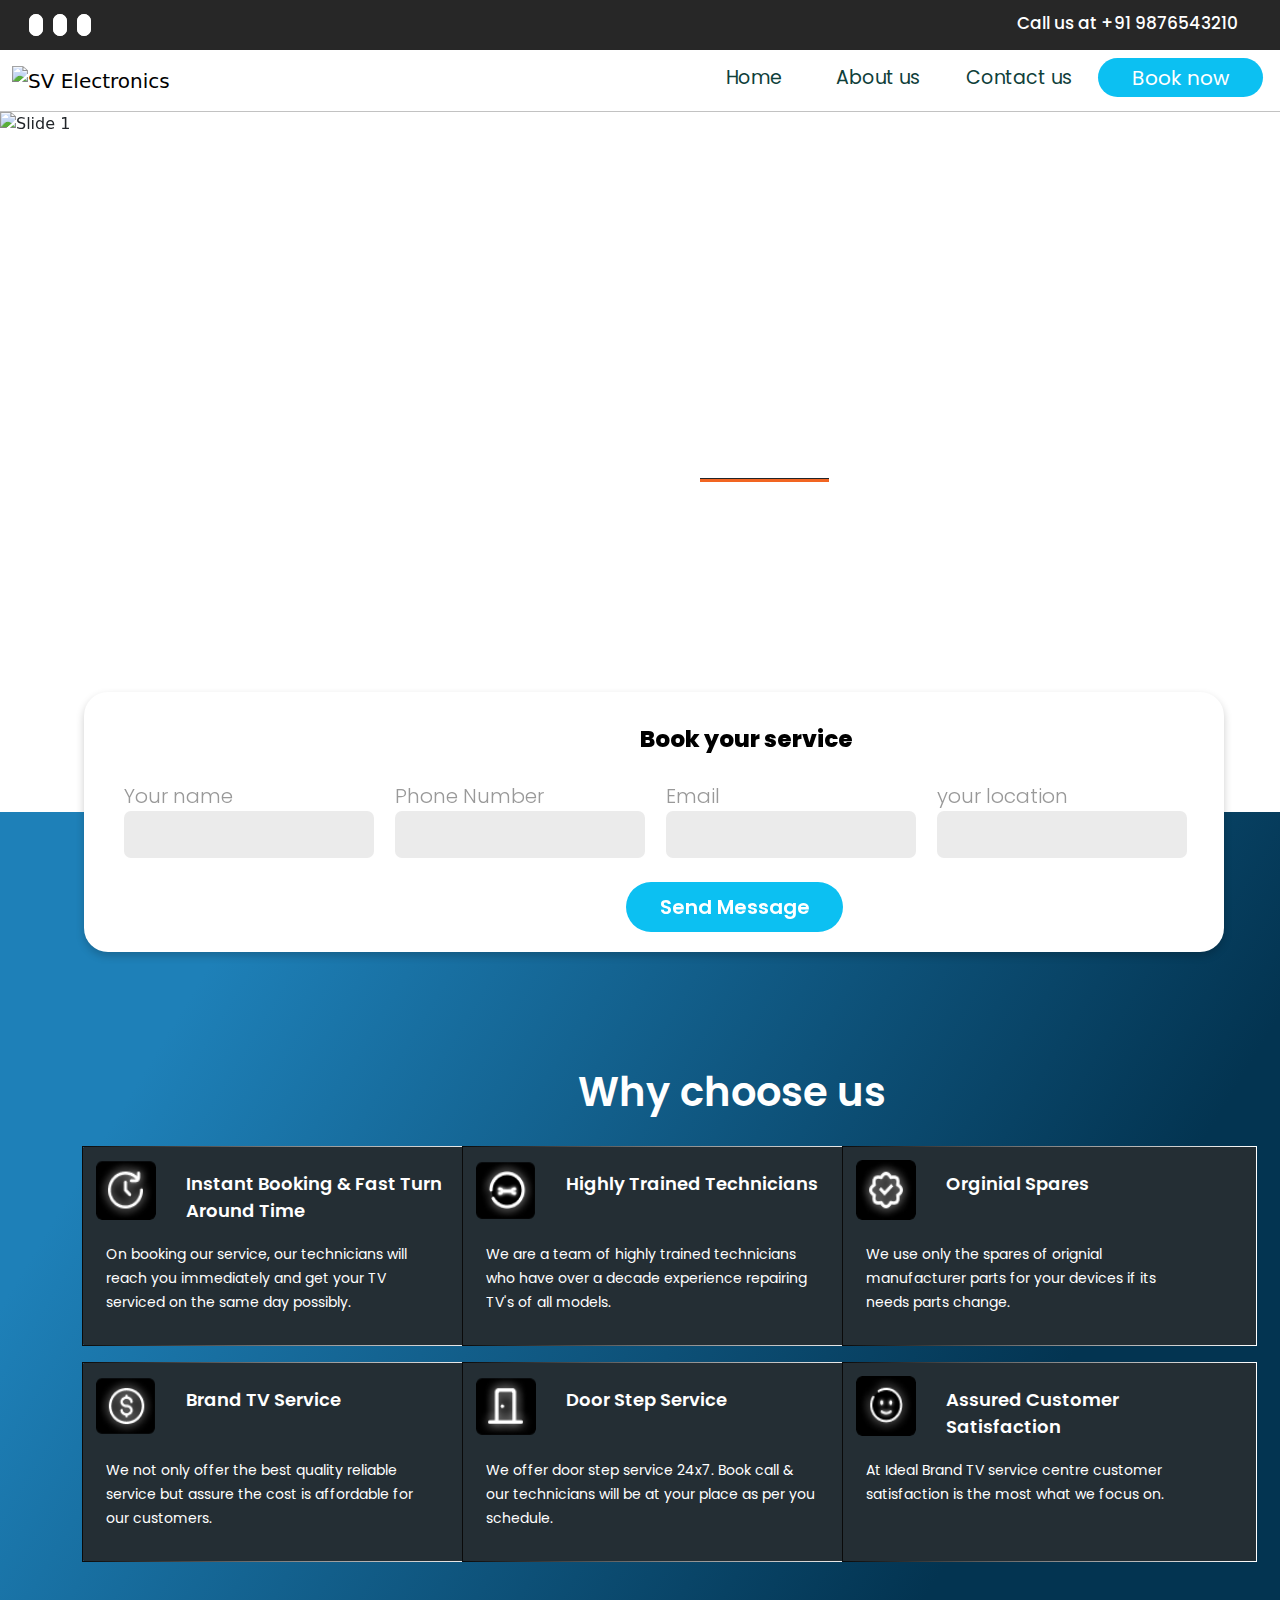
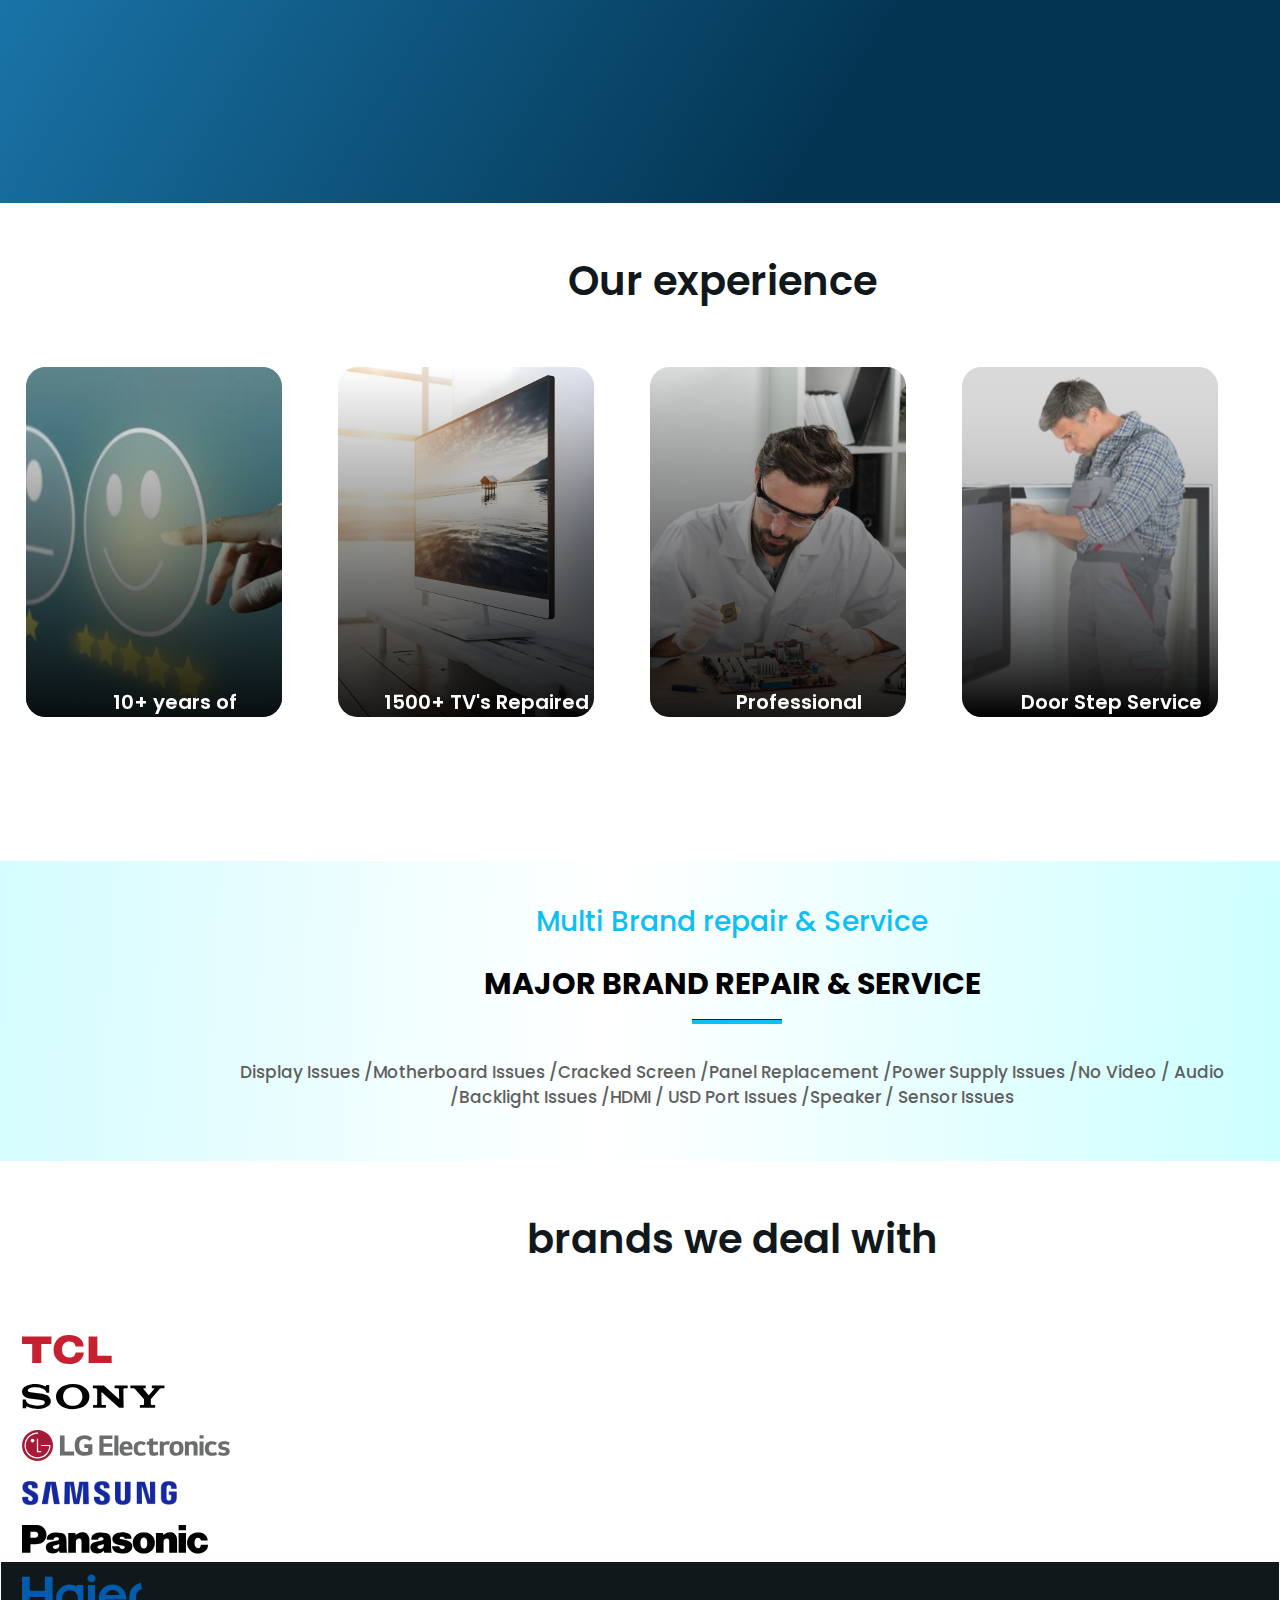
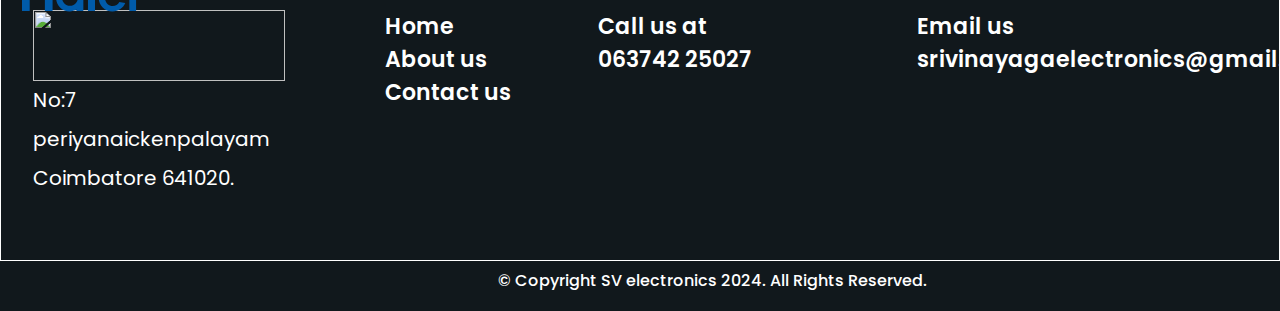
==== index.html @ ab33ede5 "first commit" ====
<!DOCTYPE html>
<html lang="en">
<head>
    <meta charset="UTF-8">
    <meta name="viewport" content="width=device-width, initial-scale=1.0">
    <title>Top Tv Service in Coimbatore | Sony, LED & OLED Repairs at Doorstep</title>
    <meta name="description" content="Get expert TV Serice in Coimbatore with our skilled technicians. We offer doorstep service for Sony, LED, OLED, QLED and plasma Tv's">
    <meta name="keywords" content="Tv Service,Tv service in coimbatore">
    <link rel="icon" href="./Images/favicon.png" type="image/x-icon">

    <!---->
    <link rel="stylesheet" href="index.css">
    <link rel="stylesheet" href="index360.css">
    <link rel="stylesheet" href="index570.css">
    <link rel="stylesheet" href="https://cdnjs.cloudflare.com/ajax/libs/twitter-bootstrap/5.3.3/css/bootstrap-grid.min.css">
    <link href="https://cdn.jsdelivr.net/npm/bootstrap@5.3.3/dist/css/bootstrap.min.css" rel="stylesheet" integrity="sha384-QWTKZyjpPEjISv5WaRU9OFeRpok6YctnYmDr5pNlyT2bRjXh0JMhjY6hW+ALEwIH" crossorigin="anonymous">
    <link href="https://maxcdn.bootstrapcdn.com/bootstrap/5.3.0/css/bootstrap.min.css" rel="stylesheet">
    <link rel="stylesheet" href="https://cdnjs.cloudflare.com/ajax/libs/font-awesome/6.5.2/css/all.min.css" integrity="sha512-SnH5WK+bZxgPHs44uWIX+LLJAJ9/2PkPKZ5QiAj6Ta86w+fsb2TkcmfRyVX3pBnMFcV7oQPJkl9QevSCWr3W6A==" crossorigin="anonymous" referrerpolicy="no-referrer" />
    <!--AOS-->
    <link href="https://unpkg.com/aos@2.3.1/dist/aos.css" rel="stylesheet">
    <!--POPPINS-->
    <link rel="preconnect" href="https://fonts.googleapis.com">
<link rel="preconnect" href="https://fonts.gstatic.com" crossorigin>
<link href="https://fonts.googleapis.com/css2?family=Poppins:ital,wght@0,100;0,200;0,300;0,400;0,500;0,600;0,700;0,800;0,900;1,100;1,200;1,300;1,400;1,500;1,600;1,700;1,800;1,900&display=swap" rel="stylesheet">

<!---->
<link rel="stylesheet" href="https://cdnjs.cloudflare.com/ajax/libs/flickity/2.2.2/flickity.min.css">
   <script src="https://cdnjs.cloudflare.com/ajax/libs/flickity/2.2.2/flickity.pkgd.min.js"></script>
</head>
<body>

    <div class="container-fluid first-nav-bars">
        <nav class="navbar navbar-expand-lg">
            <div class="container-fluid">
                <div class="links">
                  
                    <a href="index.html" class="facebook"><i class="fa-brands fa-facebook-f"></i></a>
                
                    <a href="index.html" class="pinterest"><i class="fa-brands fa-pinterest-p"></i></a>

                      <a href="index.html" class="twitter"><i class="fa-brands fa-twitter"></i></a>
                </div>
  
                <div class="call-us ms-auto mt-0">
                    <h6>Call us at +91 9876543210</h6>
                </div>
            </div>   
        </nav>
    </div>

    <div class="container-fluid first-nav-bar">
      <nav class="navbar navbar-expand-lg">
          <div class="container-fluid">
            
              <ul class="navbar-nav fb-links">
                <li class="nav-item facebook">
                  <a href="index.html"><i class="fa-brands fa-facebook-f"></i></a>
                </li>
                <li class="nav-item pinterest">
                  <a href="index.html"><i class="fa-brands fa-pinterest-p"></i></a>
  
                </li>
                <li class="nav-item twitter">
                    <a href="index.html"><i class="fa-brands fa-twitter"></i></a>
                </li>
                
              </ul>
              <div class="call-us">
                  <h6>Call us at +91 9876543210</h6>
              </div>
          </div>   
      </nav>
  </div>

    <nav class="navbar navbar-expand-lg second-nav-bar">
        <div class="container-fluid">
          <img src="./images/second_Navbar_Image.svg" class="img-fluid navbar-brand" onclick="choiceCatering.html" alt="SV Electronics">
          <button class="navbar-toggler" type="button" data-bs-toggle="collapse" data-bs-target="#navbarSupportedContent" aria-controls="navbarSupportedContent" aria-expanded="false" aria-label="Toggle navigation">
            <span class="navbar-toggler-icon"></span>
          </button>
          <div class="collapse navbar-collapse bgcolor" id="navbarSupportedContent">
            <ul class="navbar-nav ms-auto mb-2 mb-lg-0">
              <li class="nav-item home">
                <a class="nav-link" aria-current="page" href="index.html">Home</a>
              </li>
              <li class="nav-item aboutus">
                <a class="nav-link" href="aboutus.html">About us</a>
              </li>
              <li class="nav-item contactus">
                <a class="nav-link" href="contactus.html">Contact us</a>
              </li>
              <li class="nav-item booknow">
                <a href ="contactus.html"><button class="btn nav-link">Book now</button></a>
              </li>

            </ul>
    
            </div> 
        </div>
      </nav>
      <div class="container-fluid-lg" style="position: relative;">
        <div id="carouselExample" class="carousel slide" data-bs-ride="carousel" data-bs-interval="2000" data-bs-pause="false">
         <div class="carousel-inner">
           <div class="carousel-item active img-slide">
             <img src="./images/carouselphone.svg" class="d-block w-100" alt="Slide 1">
           </div>
           <div class="carousel-item img-slide">
             <img src="./images/carouselphone.svg" class="d-block w-100" alt="Slide 2">
           </div>
           <div class="carousel-item img-slide">
             <img src="./images/carouselphone.svg" class="d-block w-100" alt="Slide 3">
           </div>
           <div class="carousel-item img-slide">
             <img src="./images/carouselphone.svg" class="d-block w-100" alt="Slide 3">
           </div>
         </div>
        </div>
         <div class="captionslide">
               <h1>TV REPAIR & SERVICE</h1>
               <h2>PROFESSIONAL LED  |  LCD  |  SMART  | 4K  |  8K REPAIR SERVICES</h2>
               <hr class="hr-orange">
               <p class="carousel-para1">Leading multi brand TV Repair center since 2013</p>
               <p class="carousel-para2">Doorstep delivery at affordable cost</p>
         </div>
     </div>
    <div class="container-fluid-lg why-choose">
      <div class="container book-your-service">
        <div class="row book-heading">
            <div class="col-lg-12 col-sm-12">
                <h1>Book your service</h1>
            </div>
        </div>
        
          <div class="row book-form m-3">
            <div class="col-lg-3  col-md-12 col-sm-12">
                <label for="name">Your name</label><br>
                <input type="text" id="name" name="name">
            </div>
            <div class="col-lg-3 col-md-12 col-sm-12">
                <label for="phone">Phone Number</label><br>
                <input type="text" id="phone" name="phone">
            </div>
            <div class="col-lg-3 col-md-12 col-sm-12">
                <label for="email">Email</label><br>
                <input type="text" id="email" name="email">
            </div>
            <div class="col-lg-3 col-md-12 col-sm-12">
                <label for="location">your location</label><br>
                <input type="text" id="location" name="location">
            </div>
        </div>
        <div class="row">
            <div class="col-lg-12 col-sm-12 book-sendmessage mt-2">
                <button class="btn" onclick="sendToWhatsApp()">Send Message</button>
            </div>
        </div>
        </form>
        
     </div>

        <div class="container">
            <div class="row">
                <div class="col-lg-12 col-sm-12 why-choose-heading">
                    <h1>Why choose us</h1>
                </div>
            </div>
            <div class="row">
                <div class="col-lg-4 col-sm-12 col-md-12 mt-3">
                  <div class="service-card why-choose-card">
                    <div class="why-choose-title">
                      <img src="./Images/choose0.png">  
                      <h5>Instant Booking & Fast Turn Around Time</h5>
                    </div>
                      <p class="why-choose-text">On booking our service, our technicians will reach you immediately and get your TV serviced on the same day possibly.</p>
                    </div>
                </div>
                <div class="col-lg-4 col-sm-12 col-md-12 mt-3">
                  <div class="service-card why-choose-card">
                    <div class="why-choose-title">
                      <img src="./Images/choose1.png">  
                      <h5>Highly Trained Technicians</h5>
                    </div>
                      <p class="why-choose-text">We are a team of highly trained technicians who have over a decade experience repairing TV's of all models.</p>
                    </div>
                </div>
                <div class="col-lg-4 col-sm-12 col-md-12 mt-3">
                  <div class="service-card why-choose-card">
                    <div class="why-choose-title">
                      <img src="./Images/choose2.png">  
                      <h5>Orginial Spares</h5>
                    </div>
                      <p class="why-choose-text">We use only the spares of orignial manufacturer parts for your devices if its needs parts change.</p>
                    </div>
                </div>
                <div class="col-lg-4 col-sm-12 col-md-12 mt-3">
                  <div class="service-card why-choose-card">
                    <div class="why-choose-title">
                      <img src="./Images/choose3.png">  
                      <h5>Brand TV Service</h5>
                    </div>
                      <p class="why-choose-text">We not only offer the best quality reliable service but assure the cost is affordable for our customers.</p>
                    </div>
                </div>
                <div class="col-lg-4 col-sm-12 col-md-12 mt-3">
                  <div class="service-card why-choose-card">
                    <div class="why-choose-title">
                      <img src="./Images/choose4.png">  
                      <h5>Door Step Service</h5>
                    </div>
                      <p class="why-choose-text">We offer door step service 24x7. Book call & our technicians will be at your place as per you schedule. </p>
                    </div>
                </div>
                <div class="col-lg-4 col-sm-12 col-md-12 mt-3">
                  <div class="service-card why-choose-card">
                    <div class="why-choose-title">
                      <img src="./Images/choose5.png">  
                      <h5>Assured Customer Satisfaction</h5>
                    </div>
                      <p class="why-choose-text">At Ideal Brand TV service centre customer satisfaction is the most what we focus on.</p>
                    </div>
                </div>
              </div>
        </div>
     </div>    

     

     <!---->
     <div class="container mt-5">
      <div class="row">
        <div class="col-lg-12 col-sm-12 experience">
          <h1>Our experience</h1>
        </div>
      </div>
     </div>
     <div class="flip-3d mt-5">
      <figure>
          <img src="./Images/exp1.svg" alt="10+ years service">
          <figcaption class="aaa">10+ years of experience</figcaption>
      <figcaption class="rotate-print">Lorem ipsum dolor sit amet consectetur</figcaption>
      </figure>
      </div>
      <div class="flip-3d">
      <figure>
          <img src="./Images/exp2.svg" alt="Tv repair in coimbatore">
          <figcaption class="aaa">1500+ TV's Repaired</figcaption>
          <figcaption class="rotate-print">Lorem ipsum dolor sit amet consectetur</figcaption>
      </figure>
      </div>

      <div class="flip-3d">
      <figure>
          <img src="./Images/exp3.svg" alt="Tv Technicians">
          <figcaption class="aaa">Professional Technicians</figcaption>
          <figcaption class="rotate-print">Lorem ipsum dolor sit amet consectetur</figcaption>
      </figure>
      </div>
      <div class="flip-3d">
      <figure>
          <img src="./Images/exp4.svg" alt="Door step service">
          <figcaption class="aaa">Door Step Service</figcaption>
          <figcaption class="rotate-print">Lorem ipsum dolor sit amet consectetur</figcaption>
      </figure>
      </div>
      <!---->



     <div class="container-fluid repair">
        <div class="row">
            <div class="col-lg-12 col-sm-12 repair-heading2">
                <h2>Multi Brand repair & Service</h2>
            </div>
        </div>
        <div class="row">
            <div class="col-lg-12 col-sm-12 repair-heading1">
                <h1>MAJOR BRAND REPAIR & SERVICE</h1>
            </div>
        </div>
        <hr class="hr-blue">
        <div class="row">
            <div class="col-lg-12 col-sm-12 repair-para">
                <p>Display Issues /Motherboard Issues /Cracked Screen /Panel Replacement /Power Supply Issues /No Video / Audio /Backlight Issues /HDMI / USD Port Issues /Speaker / Sensor Issues</p>
            </div>
        </div> 
     </div>

     <div class="container-fluid brand-container">
        <div class="row">
            <div class="col-md-12 col-lg-12 col-sm-12 brands mt-5">
                <h2>brands we deal with</h2>
            </div>
        </div>
        <!-- <div class="container mt-4">
            <div class="row">
                <div class="col-lg-2 col-md-4 col-sm-12 brand-image">
                    <img src="./Images/brand1.svg" alt="" class="d-block">
                </div>
                <div class="col-lg-2 col-md-4 col-sm-12 brand-image">
                    <img src="./Images/brand2.svg" alt="" class="d-block">
                </div>
                <div class="col-lg-2 col-md-4 col-sm-12 brand-image">
                    <img src="./Images/brand3.svg" alt="" class="d-block">
                </div>
                <div class="col-lg-2 col-md-4 col-sm-12 brand-image">
                    <img src="./Images/brand4.svg" alt="" class="d-block">
                </div>
                <div class="col-lg-2 col-md-4 col-sm-12 brand-image">
                    <img src="./Images/brand5.svg" alt="" class="d-block">
                </div>
                <div class="col-lg-2 col-md-4 col-sm-12 brand-image">
                    <img src="./Images/brand6.svg" alt="" class="d-block">
                </div>
            </div>
        </div> -->
        <div class="carousel mt-5" data-flickity='{ "wrapAround": true, "autoPlay": true,"prevNextButtons": false}'>
          <div class="carousel-cell"><img src="./Images/brand1.svg" alt="TCL tv service in coimbatore"></div>
          <div class="carousel-cell"><img src="./Images/brand2.svg" alt="Sony tv service in coimbatore"></div>
          <div class="carousel-cell"><img src="./Images/brand3.svg" alt="LG tv service in coimbatore"></div>
          <div class="carousel-cell"><img src="./Images/brand4.svg" alt="Samsung tv service in coimbatore"></div>
          <div class="carousel-cell"><img src="./Images/brand5.svg" alt="Panasonic tv service in coimbatore"></div>
          <div class="carousel-cell"><img src="./Images/brand6.svg" alt="Haier tv service in coimbatore"></div>
        </div>
     </div>

     <div class="container-fluid footer-part">
        <div class="row pt-5">
          <div class="col-lg-3 col-sm-12 footer-1">
            <img src="./images/footerimage.svg" class="img-fluid">
            <address class="address">
              No:7 periyanaickenpalayam
              Coimbatore
              641020. 
            </address>
          </div>
          <div class="col-lg-2 col-sm-12 footer-2">
            <ul>
              <li><a href="index.html" class="home-footer">Home</a></li>
              <li><a href="index.html" class="home-footer">About us</a></li>
              <li><a href="index.html" class="home-footer">Contact us</a></li>
            </ul>
          </div>
          <div class="col-lg-3 col-sm-12 footer-3">
            <ul>
              <li class="call-us-footer">Call us at 063742 25027</li>
            </ul>
          </div>
          <div class="col-lg-3 col-sm-12 footer-4">
            <ul>
              <li class="email-footer">Email us srivinayagaelectronics@gmail.com</li>
            </ul>
          </div>
        </div>
    </div>
    </div>
    <div class=" container-fluid last-line text-center">
      <p class="pt-2">© Copyright SV electronics 2024. All Rights Reserved.</p>
    </div>
    
    
     

    <script src="wameindex.js"></script>
    <script src="https://ajax.googleapis.com/ajax/libs/jquery/3.5.1/jquery.min.js"></script>
      <script src="https://cdnjs.cloudflare.com/ajax/libs/popper.js/1.16.0/umd/popper.min.js"></script>
      <script src="https://maxcdn.bootstrapcdn.com/bootstrap/5.3.0/js/bootstrap.bundle.min.js"></script>
      <script src="https://cdn.jsdelivr.net/npm/@popperjs/core@2.11.8/dist/umd/popper.min.js" integrity="sha384-I7E8VVD/ismYTF4hNIPjVp/Zjvgyol6VFvRkX/vR+Vc4jQkC+hVqc2pM8ODewa9r" crossorigin="anonymous"></script>
      <script src="https://cdn.jsdelivr.net/npm/bootstrap@5.3.3/dist/js/bootstrap.min.js" integrity="sha384-0pUGZvbkm6XF6gxjEnlmuGrJXVbNuzT9qBBavbLwCsOGabYfZo0T0to5eqruptLy" crossorigin="anonymous"></script>
      <!--AOS-->
      <script src="https://unpkg.com/aos@2.3.1/dist/aos.js"></script>
        <script>
            AOS.init();
        </script>
</body>
</html>
---- index.css ----
@media(min-width:1200px)
{
  .first-nav-bars 
  {
    display: none;
  }
    .first-nav-bar
    {
        /* width: px; */
        height: 50px;
        gap: 0px;
        border: 0px 0px 0.5px 0px;
        opacity: 0px;

        background: #272727;
    }
    .call-us h6
    {
        padding-top: 5px;
        width: 239px;
        height:24px;
        top: 11px;
        left: 120px;
        gap: 0px;
        opacity: 0px;
        font-family:Poppins;
        font-size: 17px;
        font-weight: 500;
        line-height: 21.51px;
        text-align: left;
        color:white;

    }
    
    .facebook a
    {
        width: 8px;
        height:14px;
        top: 13px;
        left: 1234px;
        gap: 0px;
        opacity: 0px;
        font-size: 12px;
        border:1px solid white;
        padding:3px 6px;
        border-radius:50px;
        background-color: white;
        color:black;
    }
    .twitter a
    {
        width:8px;
        height:12px;
        top: 14px;
        left: 1267px;
        gap: 0px;
        opacity: 0px;
        font-size:12px;
        border:1px solid white;
        padding:3px 6px;
        border-radius:50px;
        background-color: white;
        color:black;


    }
    .pinterest a
    {
        width:8px;
        height:12px;
        top: 15px;
        left: 1300px;
        gap: 0px;
        opacity: 0px;
        font-size:12px;
        border:1px solid white;
        padding:3px 6px;
        border-radius:50px;
        background-color: white;
        color:black;



    }
    .nav-item
        {
          padding-left:5px;
          padding-right:5px;
        }
 
    /**/
    .second-nav-bar
    {
        top: 0px;
        gap: 0px;
        opacity: 0px;
        background:white;
        padding-left:30px;
        padding-right:30px;
        border-bottom:1px solid #C2C2C2;

    }

    .second-nav-bar img 
    {
        width: 194px;
        height:auto;
        top: 47px;
        left: 112px;
        gap: 0px;
        opacity: 0px;

    }    
    .home a 
    {
        width:100px;
        height:45px;
        top: 72px;
        left: 685px;
        gap: 0px;
        opacity: 0px;
        font-family:Poppins;
        font-size: 19px;
        font-weight: 400;
        line-height: 24.04px;
        text-align: left;
        color: #0F403A;
    }
    .home a:hover 
    {
        color:rgb(107,102,102);
        text-decoration: underline;
        text-decoration-color: #014138;
    }
    .aboutus a
    {
        width:120px;
        height:45px;
        top: 72px;
        left: 775px;
        gap: 0px;
        opacity: 0px;
        font-family:Poppins;
        font-size: 19px;
        font-weight: 400;
        line-height: 24.04px;
        text-align: left;
        color: #0F403A;
    }
    .aboutus a:hover
    {
        color:rgb(107,102,102);
        text-decoration: underline;
        text-decoration-color: #014138;
    }
    .contactus a
    {
        width:130px;
        height:45px;
        top: 72px;
        left: 890px;
        gap: 0px;
        opacity: 0px;
        font-family:Poppins;
        font-size: 19px;
        font-weight: 400;
        line-height: 24.04px;
        text-align: left;
        color: #0F403A;               
    }
    .contactus a:hover 
    {
        color:rgb(107,102,102);
        text-decoration: underline;
        text-decoration-color: #014138;
    }

    .booknow a 
    {
      text-decoration: none;
    }
    .booknow button 
    {
        width: 165px;
        height: 39px;
        top: 86px;
        left: 1245px;
        gap: 0px;
        border-radius: 19.5px;
        opacity: 0px;
        background-color:#0CC0F2;
        font-family: Poppins;
        font-size: 20px;
        font-weight: 400;
        line-height:20px;
        text-align:center;
        color:white;
    }
    .img-slide
    {
        width:100%;
        height: 700px;
        gap: 0px;
        opacity: 0px;
    }
    .phone-image
    {
      display: none;
    }
    .captionslide h1 
    {
        position: absolute;
        width: 624px;
        height: 64px;
        top:200px;
        left:450px;
        gap: 0px;
        font-family: Poppins;
        font-size: 60px;
        font-weight: 700;
        line-height: 90px;
        text-align: left;
        opacity: 0px;
        color: #FFFFFF;
    }
    .captionslide h2 
    {
        position: absolute;
        width: 613px;
        height: 30px;
        top:300px;
        left:470px;
        gap: 0px;
        opacity: 0px;
        font-family: Poppins;
        font-size: 20px;
        font-weight: 500;
        line-height: 30px;
        text-align: left;
        color:white;        
    }
    
    .captionslide .hr-orange 
    {
        position: absolute;
        width: 129px;
        height: 4px;
        top:350px;
        left:700px;
        gap: 0px;
        opacity:100;
        background: #F26522;
    }
    .captionslide .carousel-para1 
    {
        position: absolute;
        width: 714px;
        height: 45px;
        top:400px;
        left:420px;
        gap: 0px;
        opacity: 0px;
        font-family: Poppins;
        font-size: 30px;
        font-weight: 400;
        line-height: 45px;
        text-align: left;
        color:white;        
    }
    .captionslide .carousel-para2 
    {
        position: absolute;
        width: 420px;
        height: 35px;
        top:470px;
        left:550px;
        gap: 0px;
        opacity: 0px;
        font-family: Poppins;
        font-size: 23px;
        font-weight: 600;
        line-height: 34.5px;
        text-align: center;
        color:white;        
    }
   /**/
   .book-your-service 
   {
    position: absolute;
    width:1000px;
    height: 260px;
    top:-120px;
    left:84px;
    gap: 0px;
    border-radius: 24px;
    opacity: 0px;
    background-color: white;
    box-shadow: 0 4px 8px rgba(0, 0, 0, 0.2);
    padding-left: 20px;
   }
   .book-heading h1 
   {
    margin-top:30px;
    width:1000px;
    height: 35px;
    top: 730px;
    left: 600px;
    gap: 0px;
    opacity: 0px;
    font-family: Poppins;
    font-size: 23px;
    font-weight: 800;
    line-height: 34.5px;
    text-align: center;
    color:black;
    margin-left: 150px;
   }
   .book-form
   {
    display: flex;
   }
   .book-form label 
   {

    width: 200px;
    height: 30px;
    top: 809px;
    left: 177px;
    gap: 0px;
    opacity: 0px;
    font-family: Poppins;
    font-size: 20px;
    font-weight: 300;
    line-height: 30px;
    text-align:left;
    color: #999999;    
   }
   .book-form input 
   {
    width: 250px;
    height: 47px;
    top: 844px;
    left: 178px;
    gap: 0px;
    border-radius: 7px;
    opacity: 0px;
    border:none;
    background-color: #EBEBEB;
   }
   .book-sendmessage button 
   {
    width: 217px;
    height: 50px;
    top: 911px;
    left: 611px;
    gap: 0px;
    border-radius: 66px;
    opacity: 0px;
    background-color:#0CC0F2;
    font-family: Poppins;
    font-size: 20px;
    font-weight: 600;
    line-height: 30px;
    text-align:center;
    color:white;
    margin-left:530px;
   }

   /**/
   .why-choose
   {
    position: relative;
    background: linear-gradient(121.36deg, #1E80B8 16.03%, #033451 74.54%);
    width:100%;
    height: 991px;
    gap: 0px;
    opacity: 0px;
    padding-top:250px;
   }
   .why-choose-heading h1
   {
    width:1000px;
    height: 60px;
    top: 1088px;
    left: 569px;
    gap: 0px;
    opacity: 0px;
    font-family: Poppins;
    font-size: 40px;
    font-weight: 600;
    line-height: 60px;
    text-align: center;
    margin-left:150px;
    color:white;    
   }

   /* .card-style 
   {
    border:3px solid transparent;
    position: relative;
    border-radius:15px;
    border-image: linear-gradient(to right,black,white);
     border-image-slice:1;
     padding: 3px;
    
   } */
  
   .why-choose-card
   {
    background-color:#242E34;
    width: 415px;
    height:200px;
    /* top: 1199px;
    left: 67px; */
    gap: 0px;
    opacity: 0px;
    border:0.5px solid transparent;
    position: relative;
    border-radius:5px;
    border-image: linear-gradient(to right,rgb(10, 10, 10),white);
     border-image-slice:1;
     padding: 3px;
    
    
    /* border-image: linear-gradient(to right,black 80%, white 50%); */
    /* border: 1px solid; */

    
    

    /*border-radius: 10px;*/

   }
   .why-choose-title 
   {
    display: flex;
    
   }
   .why-choose-title img 
   {
    width: 60px;
    height:60px;
    top: 1233px;
    left: 115px;
    gap: 0px;
     border-radius: 6px; 
    opacity: 0px;
    margin: 10px;
   }
   .why-choose-title h5 
   {
    width: 262px;
    height: 54px;
    top: 1231px;
    left: 185px;
    gap: 0px;
    opacity: 0px;
    font-family: Poppins;
    font-size: 18px;
    font-weight: 600;
    line-height: 27px;
    text-align:left;
    color:white;   
    margin-left: 20px;
    margin-top:20px; 
   }
   .why-choose-text 
   {
    width: 330px;
    height: 72px;
    top: 1305px;
    left: 109px;
    gap: 0px;
    opacity: 0px;
    font-family: Poppins;
    font-size: 14px;
    font-weight: 400;
    line-height: 24px;
    text-align: left;
    color: #FFFFFF; 
    margin-left: 20px;
    margin-top: 10px;   
   }

   /**/
   .repair 
   {
    height:300px;
    top: 2501px;
    gap: 0px;
    opacity: 0px;
    background: linear-gradient(93.14deg, rgba(0, 240, 255, 0.2) -9.1%, #FFFFFF 47.56%, #C9FFFF 104.22%);
   }
   .repair-heading2 h2
   {
    width:1000px;
    height: 42px;
    top: 2540px;
    left: 524px;
    gap: 0px;
    opacity: 0px;
    font-family: Poppins;
    font-size: 28px;
    font-weight: 500;
    line-height: 42px;
    text-align: center;
    color: #0CC0F2;   
    padding-top:40px; 
    margin-left:220px;
   }
   .repair-heading1 h1
   {
    width:1000px;
    height: 45px;
    top: 2577px;
    left: 472px;
    gap: 0px;
    opacity: 0px;
    font-family: Poppins;
    font-size: 30px;
    font-weight: 700;
    line-height: 45px;
    text-align: center;
    color: #000000; 
    padding-top:50px;
    margin-left:220px;   
   }
   .hr-blue 
   {
    width:90px;
    height:5px;
    top: 2629px;
    left: 690px;
    gap: 0px;
    opacity:100;
    background: #0CC0F2;
    margin-left:680px;
    margin-top:50px;
   }
    .repair-para p
   {
    width:1000px;
    height: 52px;
    top: 2646px;
    left: 186px;
    gap: 0px;
    opacity: 0px;
    font-family: Poppins;
    font-size: 17px;
    font-weight: 500;
    line-height: 25.5px;
    text-align: center;
    color: #5E5E5E;
    padding-top:20px;
    margin-left:220px;   
   } 
   /**/
   .brand-container 
   {
        width:100%;
        height:400px;
   }
   .brands h2 
   {
    width:1000px;
    height: 60px;
    top: 2842px;
    left: 514px;
    gap: 0px;
    opacity: 0px;
    font-family: Poppins;
    font-size: 40px;
    font-weight: 600;
    line-height: 60px;
    text-align: center;
    color: #11181C;
    margin-left: 220px;    
   }
   .brand-image img 
   {
    width: 189.69px;
    height:25px;
    top: 2943px;
    left: 74px;
    gap: 0px;
    opacity: 0px;
   }

   .carousel-cell img {
    max-height: 100px;
    margin: 0 auto;
  }
  /* .carousel {
    background: #EEE;
  } */
  .carousel-cell {
    width: 20%;
    padding: 10px;
  }
   /**/
   .footer-part
   {
    width:100%;
    height:300px;
    top: 3136px;
    gap: 0px;
    opacity: 0px;
    background: #11181C;
    border:1px solid white;
       }
   .footer-1 
   {
    margin-left: 20px;
   } 
   .footer-1 img 
   {
    width: 252px;
    height: 70.98px;
    top: 3217px;
    left: 44px;
    gap: 0px;
    opacity: 0px;
   }
   .footer-1 address 
   {
    width:252px;
    height: 78px;
    top: 3300px;
    left: 49.16px;
    gap: 0px;
    opacity: 0px;
    font-family: Poppins;
    font-size: 20px;
    font-weight: 400;
    line-height: 39px;
    text-align: left;
    color:white;    
   }
   .footer-2 ul 
   {
    list-style-type: none;
    
   }
   .home-footer 
   {
    text-decoration:none;
    width: 123px;
    height: 105px;
    top: 3226px;
    left: 538px;
    gap: 0px;
    opacity: 0px;
    font-family: Poppins;
    font-size: 22px;
    font-weight: 600;
    line-height: 33px;
    text-align: left;
    color:white;    
   }
   .footer-3 ul
   {
    list-style-type: none;
   }
   .call-us-footer
   {
    text-decoration: none;
    width:170px;
    height: 66px;
    top: 3226px;
    left: 760px;
    gap: 0px;
    opacity: 0px;
    font-family: Poppins;
    font-size: 22px;
    font-weight: 600;
    line-height: 33px;
    text-align: left;
    color:white;    
   }
   .footer-4 ul 
   {
    list-style-type: none;
   }
   .email-footer 
   {
    text-decoration: none;
    width:150px;
    height: 66px;
    top: 3226px;
    left: 997px;
    gap: 0px;
    opacity: 0px;
    font-family: Poppins;
    font-size: 22px;
    font-weight: 600;
    line-height: 33px;
    text-align: left;
    color:white;    
   }
   /**/
   .last-line
   {
    width:100%;
    height:50px;
    background: #11181C;
   }
   .last-line p 
   {
    width:1000px;
    height:40px;
    top: 3480px;
    left: 509px;
    gap: 0px;
    opacity: 0px;
    font-family: Poppins;
    font-size: 16px;
    font-weight: 500;
    line-height: 24px;
    text-align: center;
    margin-left: 200px;
    color:white;    
   }

   /**/
   .experience h1
   {
    width:1000px;
    height: 60px;
    top: 1912px;
    left: 568px;
    gap: 0px;
    opacity: 0px;
    font-family: Poppins;
    font-size: 40px;
    font-weight: 600;
    line-height: 60px;
    text-align: center;
    color: #11181C; 
    margin-left:140px;   
   }
   div.flip-3d {
    /* perspective: 1200px; */
    width:20%;
    display: inline-block;
    margin: 2%;
  }
  
  div.flip-3d figure {
    position: relative;
    transform-style: preserve-3d;
    transition: 1s transform;
    font-size: 1.6rem;
  }
  div.flip-3d figcaption.aaa
  {
    position: absolute;
    width: 238px;
    height: 30px;
    top:320px;
    left:30px;
    gap: 0px;
    opacity: 0px;
    font-family: Poppins;
    font-size: 20px;
    font-weight: 600;
    line-height: 30px;
    text-align: center;
    color:white;
  }
  div.flip-3d figure img {
    width: 100%;
    height: auto;
  }
  
  div.flip-3d figure figcaption.rotate-print {
    position: absolute;
    width: 100%; 
    height: 100%;
    top: 0;
    transform: rotateY(.5turn) translateZ(1px);
    background: rgba(255, 255, 255, 0.9);
    text-align: center;
    padding-top:95%;
    opacity: 0.6;
    transition: 1s .5s opacity;
  }
  
  div.flip-3d:hover figure {
    transform: rotateY(.5turn);
  }
  
  div.flip-3d:hover figure figcaption.rotate-print {
    opacity:1;
  }
  div.flip-3d:hover figure figcaption.aaa {
    opacity:0;
  }
  
  div.flip-3d figure:after {
    content: " ";
    display: block;
    height: 8vw;
    width: 100%;
    transform: rotateX(90deg);
    background-image: radial-gradient(ellipse closest-side, rgba(0, 0, 0, 0.05) 0%, rgba(0, 0, 0, 0) 100%);
  }
  /**/
  .aboutus-repair 
  {
    width:100%;
    height:265px;
    top: 161px;
    gap: 0px;
    opacity: 0px;
    background: linear-gradient(93.14deg, rgba(0, 240, 255, 0.2) -9.1%, #FFFFFF 47.56%, #C9FFFF 104.22%);

  }
  .about-us-content
  {
    width:100%;
    height:1000px;
    top: 400px;
    left: 1px;
    gap: 0px;
    opacity: 0px;
    background: linear-gradient(121.36deg, #1E80B8 16.03%, #033451 74.54%);

  }
  .aboutus-para
  {
    width: 657px;
    height: 384px;
    top: 512px;
    left: 743px;
    gap: 0px;
    opacity: 0px;
    font-family: Poppins;
    font-size: 21px;
    font-weight: 400;
    line-height: 31.5px;
    text-align: left;
    color:white;
  }
  .aboutus-heading1 
  {
    width:1000px;
    height: 45px;
    top: 2577px;
    left: 472px;
    gap: 0px;
    opacity: 0px;
    font-family: Poppins;
    font-size: 20px;
    font-weight: 700;
    line-height: 45px;
    text-align: center;
    color: #000000; 
    padding-top:50px;
  }
  .repair-heading-aboutus h2 
  {
    width:1000px;
    height:10px;
    top: 313px;
    left: 642px;
    gap: 0px;
    opacity: 0px;
    font-family: Poppins;
    font-size: 30px;
    font-weight: 700;
    line-height: 45px;
    text-align: center;
    margin-top: 20px;
    margin-left:200px;
    color: #000000;
  }

  .repair-para-aboutus p
  {
    width:1000px;
    height: 45px;
    top: 313px;
    left: 642px;
    gap: 0px;
    opacity: 0px;
    font-family: Poppins;
    font-size: 30px;
    font-weight: 700;
    line-height: 45px;
    text-align: center;
    color: #000000;    
    margin-left:220px;
  }
  /**/
  .contactus-repair 
  {
    width:100%;
    height:150px;
    top: 161px;
    left: 1px;
    gap: 0px;
    opacity: 0px;
    background: linear-gradient(93.14deg, rgba(0, 240, 255, 0.2) -9.1%, #FFFFFF 47.56%, #C9FFFF 104.22%);

  }
  .contact-section {
            
    border-radius: 24px;
  
    display: flex;
    flex-wrap: wrap;
    justify-content: center;
  }
  .contact-form h2 
  {
    width:400px;
    height: 35px;
    top: 406px;
    left: 336px;
    gap: 0px;
    opacity: 0px;     
    font-family: Poppins;
    font-size: 23px;
    font-weight: 800;
    line-height: 34.5px;
    text-align:center;
    color:black;
  }
  .contact-form, .contact-info {
    flex: 1;
    min-width: 300px;
    margin: 20px;
  }
  .contact-form {
    
    background-color: white;
    box-shadow: 0 4px 8px rgba(0, 0, 0, 0.2);
    padding:40px;
    border-radius: 10px;
  }
  .contact-form input 
  {
    width:420px;
    height: 45.15px;
    top: 489.34px;
    left: 188px;
    gap: 0px;
    border-radius: 7px;
    opacity: 0px;
    background: #EBEBEB;
    border:none;
  }
  .contact-form textarea 
  {
    width: 420px;
    height:80.15px;
    top: 489.34px;
    left: 188px;
    gap: 0px;
    border-radius: 7px;
    opacity: 0px;
    background: #EBEBEB;
    border:none;
  }
  .contact-form label 
  {
    font-family: Poppins;
    font-size: 20px;
    font-weight: 300;
    line-height: 30px;
    text-align: center;
    color: #999999;
  }
  .contact-form button 
  {
    width: 217px;
    height: 50px;
    top: 1064px;
    left: 306px;
    gap: 0px;
    border-radius: 66px;
    opacity: 0px;
    font-family: Poppins;
    font-size: 20px;
    font-weight: 600;
    line-height: 30px;
    text-align:center;
    background: #0CC0F2;
    color: #FFFFFF;
    margin-left: 100px;
    margin-top: 20px;
  }
  .contact-form button:hover
  {
    border:1px solid #0CC0F2;
    color: #0CC0F2;

  }
  
}

.contact-info h2 
{
  font-family: Poppins;
  font-size: 23px;
  font-weight: 800;
  line-height: 34.5px;
  text-align:left;
  color:black;
}
.contact-info p 
{
  font-family: Poppins;
  font-size: 23px;
  font-weight: 400;
  line-height: 34.5px;
  text-align: left;
  color: #000000;
}
.contact-info a 
{
  font-family: Poppins;
  font-size: 20px;
  font-weight: 400;
  line-height: 34.5px;
  text-align: left;
  color:black;
  text-decoration: underline;
}
.contact-info h3 
{
  font-family: Poppins;
  font-size: 23px;
  font-weight: 800;
  line-height: 34.5px;
  text-align: left;
}
.contact-info ul 
{
  font-family: Poppins;
  font-size: 23px;
  font-weight: 400;
  line-height: 34.5px;
  text-align: left;

}
   
     .contactus-twitter 
    {
        top: 14px;
        left: 1267px;
        gap: 0px;
        opacity: 0px;
        border-radius:30px;
        padding:0px 4px;
        background-color: #100f0f;
        


    }  
   

   @media screen and (min-width: 360px) {
    div#flip-3d {
      perspective-origin: center top;
    }
    div#flip-3d figure {
      display:flex;
      width: 50%;
      margin: 0 auto;
      margin-bottom: 12vw;
    }
    div#flip-3d figure:last-child {
      display: none;
    }
}
---- index360.css ----
@media(min-width:360px) and (max-width:420px)
{
    .first-nav-bar
    {
        display: none;
    }
    .fb-links 
    {
        display: flex;
    }
    .first-nav-bars 
    {
        height: 50px;
        gap: 0px;
        border: 0px 0px 0.5px 0px;
        opacity: 0px;

        background: #272727;
    }
    .call-us h6
    {
        width: 239px;
        height:34px;
        top: 11px;
        left: 120px;
        gap: 0px;
        opacity: 0px;
        font-family:Poppins;
        font-size:15px;
        font-weight: 500;
        line-height:0px;
        text-align:end;
        color:white;

    }
    .links 
    {
        margin-top: 5px;
    }
    
    .facebook 
    {
        width: 8px;
        height:14px;
        top: 13px;
        left: 1234px;
        gap: 0px;
        opacity: 0px;
        font-size: 15px;
        border:1px solid white;
        padding:6px 10px;
        border-radius:50px;
        background-color: white;
        color:black;
    }
    .twitter 
    {
        width:8px;
        height:12px;
        top: 14px;
        left: 1267px;
        gap: 0px;
        opacity: 0px;
        font-size:15px;
        border:1px solid white;
        padding:6px 10px;
        border-radius:30px;
        background-color: white;
        color:black;
    }
    .pinterest 
    {
        width:8px;
        height:12px;
        top: 15px;
        left: 1300px;
        gap: 0px;
        opacity: 0px;
        font-size:15px;
        border:1px solid white;
        padding:6px 10px;
        border-radius:50px;
        background-color: white;
        color:black;
    }

    .second-nav-bar img 
    {
        width: 194px;
        height: 78px;
        top: 47px;
        left: 112px;
        gap: 0px;
        opacity: 0px;

    }    
    .home a 
    {
        width:48px;
        height:45px;
        top: 72px;
        left: 685px;
        gap: 0px;
        opacity: 0px;
        font-family:Poppins;
        font-size: 19px;
        font-weight: 400;
        line-height: 24.04px;
        text-align: left;
        color: #0F403A;
    }
    .aboutus a
    {
        width:120px;
        height:45px;
        top: 72px;
        left: 775px;
        gap: 0px;
        opacity: 0px;
        font-family:Poppins;
        font-size: 19px;
        font-weight: 400;
        line-height: 24.04px;
        text-align: left;
        color: #0F403A;
    }
    
    .contactus a
    {
        width:130px;
        height:45px;
        top: 72px;
        left: 890px;
        gap: 0px;
        opacity: 0px;
        font-family:Poppins;
        font-size: 19px;
        font-weight: 400;
        line-height: 24.04px;
        text-align: left;
        color: #0F403A;               
    }
    

    .booknow a 
    {
      text-decoration: none;
    }
    .booknow button 
    {
        width: 165px;
        height: 39px;
        top: 86px;
        left: 1245px;
        gap: 0px;
        border-radius: 19.5px;
        opacity: 0px;
        background-color:#0CC0F2;
        font-family: Poppins;
        font-size: 20px;
        font-weight: 400;
        line-height:20px;
        text-align:center;
        color:white;
    }

    /**/
    .img-slide 
    {
        width:100%;
        height:autopx;
        gap: 0px;
        opacity: 0px;
    }
    .captionslide h1 
    {
        position: absolute;
        width:300px;
        height: 64px;
        top:10px;
        left:80px;
        gap: 0px;
        font-family: Poppins;
        font-size: 20px;
        font-weight: 700;
        line-height: 90px;
        text-align: left;
        opacity: 0px;
        color:white;
    }
    
    .captionslide h2
    {
        position: absolute;
        width:340px;
        height: 30px;
        top:80px;
        left:10px;
        gap: 0px;
        opacity: 0px;
        font-family: Poppins;
        font-size:15px;
        font-weight: 500;
        line-height: 30px;
        text-align:center;
        color:white;        
    }
    .captionslide .hr-orange 
    {
        position: absolute;
        width:100px;
        height:2px;
        top:140px;
        left:130px;
        gap: 0px;
        opacity:100;
        background: #F26522;
    }
    .captionslide .carousel-para1 
    {
        position: absolute;
        width:340px;
        height: 45px;
        top:170px;
        left:20px;
        gap: 0px;
        opacity: 0px;
        font-family: Poppins;
        font-size:14px;
        font-weight: 400;
        line-height:24px;
        text-align: left;
        color:white;        
    }
    .captionslide .carousel-para2 
    {
        position: absolute;
        width:300px;
        height: 35px;
        top:200px;
        left:50px;
        gap: 0px;
        opacity: 0px;
        font-family: Poppins;
        font-size:14px;
        font-weight: 600;
        line-height: 34.5px;
        text-align:left;
        color:white;        
    }
    /**/
    .book-your-service 
   {
    width:280px;
    height:500px;
    top:30px;
    left:0px;
    gap: 0px;
    border-radius: 24px;
    opacity: 0px;
    background-color: white;
    box-shadow: 0 4px 8px rgba(0, 0, 0, 0.2);
    margin-left: 0px;
   }
   .book-heading h1 
   {
    margin-top:30px;
    width:300px;
    height: 35px;
    top: 730px;
    left: 600px;
    gap: 0px;
    opacity: 0px;
    font-family: Poppins;
    font-size: 23px;
    font-weight: 800;
    line-height: 34.5px;
    text-align: center;
    color:black;
   }
   .book-form
   {
    display: flex;
    width:300px;
   }
   .book-form label 
   {

    width: 200px;
    height: 30px;
    top: 809px;
    left: 177px;
    gap: 0px;
    opacity: 0px;
    font-family: Poppins;
    font-size: 20px;
    font-weight: 300;
    line-height: 30px;
    text-align:left;
    color: #999999;    
   }
   .book-form input 
   {
    width:300px;
    height: 47px;
    top: 844px;
    left: 178px;
    gap: 0px;
    border-radius: 7px;
    opacity: 0px;
    border:none;
    background-color: #EBEBEB;
   }
   .book-sendmessage button 
   {
    width:300px;
    height: 50px;
    top: 911px;
    left: 611px;
    gap: 0px;
    border-radius: 66px;
    opacity: 0px;
    background-color:#0CC0F2;
    font-family: Poppins;
    font-size: 20px;
    font-weight: 600;
    line-height: 30px;
    text-align:center;
    color:white;
    margin-left: 20px;
   }

   .why-choose
   {
    background: linear-gradient(121.36deg, #1E80B8 16.03%, #033451 74.54%);
    width:100%;
    height:2150px;
    gap: 0px;
    opacity: 0px;
    top:0px;
    padding-top: 30px;
   }
   .why-choose-heading h1
   {
    width:300px;
    height: 60px;
    top:1000px;
    left: 569px;
    gap: 0px;
    opacity: 0px;
    font-family: Poppins;
    font-size: 30px;
    font-weight: 600;
    line-height: 60px;
    text-align: center;
    margin-top: 30px;
    margin-left: 10px;
    color:white;    
   }

   /* .card-style 
   {
    border:3px solid transparent;
    position: relative;
    border-radius:15px;
    border-image: linear-gradient(to right,black,white);
     border-image-slice:1;
     padding: 3px;
    
   } */
  
   .why-choose-card
   {
    background-color:#242E34;
    width:100%;
    height:220px;
    top: 1199px;
    left:30px; 
    gap: 0px;
    opacity: 0px;
    border:0.5px solid transparent;
    border-radius:5px;
    border-image: linear-gradient(to right,rgb(237, 89, 89),white);
     border-image-slice:1;
    
    
    /* border-image: linear-gradient(to right,black 80%, white 50%); */
    /* border: 1px solid; */

    
    

    /*border-radius: 10px;*/

   }
   .why-choose-title 
   {
    display: flex;
    
   }
   .why-choose-title img 
   {

    width:60px;
    height:60px;
    top: 1233px;
    left: 115px;
    gap: 0px;
     border-radius: 6px; 
    opacity: 0px;
    margin: 10px;
   }
   .why-choose-title h5 
   {
    width: 262px;
    height: 54px;
    top: 1231px;
    left: 185px;
    gap: 0px;
    opacity: 0px;
    font-family: Poppins;
    font-size: 18px;
    font-weight: 600;
    line-height: 27px;
    text-align:left;
    color:white;   
    margin-left: 20px;
    margin-top:15px; 
   }
   .why-choose-text 
   {
    width: 300px;
    height: 72px;
    top: 1305px;
    left: 109px;
    gap: 0px;
    opacity: 0px;
    font-family: Poppins;
    font-size: 14px;
    font-weight: 400;
    line-height: 24px;
    text-align: left;
    color: #FFFFFF; 
    margin-top:15px;
    margin-left: 10px;   
   }

   /**/
   .experience h1
   {
    width:340px;
    height: 60px;
    top: 1912px;
    left: 568px;
    gap: 0px;
    opacity: 0px;
    font-family: Poppins;
    font-size:30px;
    font-weight: 600;
    line-height: 60px;
    text-align: center;
    color: #11181C;    
   }
   div.flip-3d 
   {
    margin-left:30px;
    position: relative;
   }
   div.flip-3d figcaption.aaa 
   {
    position: absolute;
    top:170px;
    left:30px;
    width: 238px;
    height: 30px;
    gap: 0px;
    opacity: 0px;
    font-family: Poppins;
    font-size: 20px;
    font-weight: 600;
    line-height: 30px;
    text-align: center;
    color:white;    
   }
   div.flip-3d figcaption.rotate-print
   {
    position: absolute;
    top:240px;
    left:30px;
    width: 238px;
    height: 30px;
    gap: 0px;
    opacity: 0px;
    font-family: Poppins;
    font-size: 15px;
    font-weight:500;
    line-height: 30px;
    text-align: center;
    color:white;    
   }

   .repair 
   {
    height:500px;
    top: 2501px;
    gap: 0px;
    opacity: 0px;
    background: linear-gradient(93.14deg, rgba(0, 240, 255, 0.2) -9.1%, #FFFFFF 47.56%, #C9FFFF 104.22%);
   }
   .repair-heading2 h2
   {
    width:340px;
    height: 42px;
    top: 2540px;
    left: 524px;
    gap: 0px;
    opacity: 0px;
    font-family: Poppins;
    font-size: 20px;
    font-weight: 500;
    line-height: 42px;
    text-align: center;
    color: #0CC0F2;   
    padding-top:40px;
    margin-left:10px;
   }
   .repair-heading1 h1
   {
    width:340px;
    height: 45px;
    top: 2577px;
    left: 472px;
    gap: 0px;
    opacity: 0px;
    font-family: Poppins;
    font-size: 30px;
    font-weight: 700;
    line-height: 45px;
    text-align: center;
    color: #000000; 
    padding-top:50px;  
   }
   .hr-blue 
   {
    width:90px;
    height:5px;
    top: 2629px;
    left: 690px;
    gap: 0px;
    opacity:100;
    background: #0CC0F2;
    margin-left:130px;
    margin-top: 110px;
   }
    .repair-para p
   {
    width:340px;
    height: 52px;
    top: 2646px;
    left: 186px;
    gap: 0px;
    opacity: 0px;
    font-family: Poppins;
    font-size: 17px;
    font-weight: 500;
    line-height: 25.5px;
    text-align: center;
    color: #5E5E5E;
    padding-top:20px;   
   }

   .brand-container 
   {
        width:100%;
        height:400px;
   }
   .brands h2 
   {
    width:340px;
    height: 60px;
    top: 2842px;
    left: 514px;
    gap: 0px;
    opacity: 0px;
    font-family: Poppins;
    font-size: 40px;
    font-weight: 600;
    line-height: 60px;
    text-align: center;
    color: #11181C;    
   }
   /* .brand-image img 
   {
    width: 189.69px;
    height:25px;
    top: 2943px;
    left: 74px;
    gap: 0px;
    opacity: 0px;
   } */

   

   .carousel-cell img {
    max-height: 100px;
    margin: 0 auto;

  }
  /* .carousel {
    background: #EEE;
  } */
  .carousel-cell {
    width:100%;
    padding: 10px;
    padding-left:100px;
    margin-top: 50px;
  }

  /**/
  .footer-part
   {
    width:100%;
    height:700px;
    top: 3136px;
    gap: 0px;
    opacity: 0px;
    background: #11181C;
    border:1px solid white;
   }
   /* .footer-1 
   {
    padding-top:50px;
    padding-left: 20px;
   } */
   .footer-1 img 
   {
        width: 247px;
        height: 104px;
        top: 5913px;
        left: 120px;
        gap: 0px;
        opacity: 0px;
   }
   .footer-1 address 
   {
        width:300px;
        height: 140px;
        top: 6030px;
        left: 120px;
        gap: 0px;
        opacity: 0px;
        font-family:Poppins;
        font-size:25px;
        font-weight: 500;
        line-height:30.89px;
        text-align: left;
        color: #FFFFFF;
        margin-top: 10px;    
   }
   .footer-2 ul 
   {
    list-style-type: none;
    margin-left: 0px;
    padding-left: 0px;
   }
   .home-footer 
   {
    text-decoration: none;
        width:300px;
        height: 39px;
        left:60px;
        gap: 0px;
        opacity: 0px;
        font-family:Poppins;
        font-size:20px;
        font-weight:500;
        line-height: 39.3px;
        text-align:left;
        color: #FFFFFF;   
   }
   .footer-3 ul
   {
    list-style-type: none;
    margin-left: 0px;
    padding-left: 0px;
   }
   .call-us-footer
   {
    text-decoration: none;
        width:300px;
        height: 39px;
        left:60px;
        gap: 0px;
        opacity: 0px;
        font-family:Poppins;
        font-size:20px;
        font-weight:500;
        line-height: 39.3px;
        text-align:left;
        color: #FFFFFF;     
   }
   .footer-4 ul 
   {
    list-style-type: none;
    margin-left: 0px;
    padding-left: 0px;
   }
   .email-footer 
   {
        text-decoration: none;
        width:300px;
        height: 39px;
        left:60px;
        gap: 0px;
        opacity: 0px;
        font-family:Poppins;
        font-size:20px;
        font-weight:500;
        line-height: 39.3px;
        text-align:left;
        color: #FFFFFF;     
   }
   /**/
   .last-line
   {
    width:100%;
    height:80px;
    background: #11181C;
   }
   .last-line p 
   {
    width:340px;
    height:40px;
    top: 3480px;
    left: 509px;
    gap: 0px;
    opacity: 0px;
    font-family: Poppins;
    font-size: 16px;
    font-weight: 500;
    line-height: 24px;
    text-align: center;
    color:white;    
   }
   /**/
   .aboutus-repair 
  {
    width:100%;
    height:320px;
    top: 161px;
    gap: 0px;
    opacity: 0px;
    background: linear-gradient(93.14deg, rgba(0, 240, 255, 0.2) -9.1%, #FFFFFF 47.56%, #C9FFFF 104.22%);

  }
   .about-us-content
  {
    width:100%;
    height:2000px;
    top: 400px;
    left: 1px;
    gap: 0px;
    opacity: 0px;
    background: linear-gradient(121.36deg, #1E80B8 16.03%, #033451 74.54%);

  }
  .aboutus-para
  {
    width:340px;
    height:700px;
    top: 512px;
    left: 743px;
    gap: 0px;
    opacity: 0px;
    font-family: Poppins;
    font-size:16px;
    font-weight: 400;
    line-height: 31.5px;
    text-align: left;
    color:white;
    margin-top: 20px;
  }
  .repair-heading-aboutus h2 
  {
    width:320px;
    height:10px;
    top: 313px;
    left: 642px;
    gap: 0px;
    opacity: 0px;
    font-family: Poppins;
    font-size: 30px;
    font-weight: 700;
    line-height: 45px;
    text-align: center;
    margin-top: 20px;
    color: #000000;
  }
  .repair-para-aboutus p
  {
    width:340px;
    height: 45px;
    top: 313px;
    left: 642px;
    gap: 0px;
    opacity: 0px;
    font-family: Poppins;
    font-size: 30px;
    font-weight: 700;
    line-height: 45px;
    text-align: center;
    color: #000000;    
  }
  .aboutus-heading1 
  {
    width:340px;
    height: 45px;
    top: 2577px;
    left: 472px;
    gap: 0px;
    opacity: 0px;
    font-family: Poppins;
    font-size: 20px;
    font-weight: 700;
    line-height: 45px;
    text-align: center;
    color: #000000; 
    padding-top:50px;
  }

  /**/
  .contactus-repair 
  {
    width:100%;
    height:150px;
    top: 161px;
    left: 1px;
    gap: 0px;
    opacity: 0px;
    background: linear-gradient(93.14deg, rgba(0, 240, 255, 0.2) -9.1%, #FFFFFF 47.56%, #C9FFFF 104.22%);

  }
  .contact-section {
            
    border-radius: 24px;
    width:100%;
    display: flex;
    flex-wrap: wrap;
    justify-content: center;
  }
  .contact-form h2 
  {
    
    font-family: Poppins;
    font-size: 23px;
    font-weight: 800;
    line-height: 34.5px;
    text-align: center;
    color:black;
  }
  .contact-form, .contact-info {
    flex: 1;
    min-width: 300px;
    margin: 20px;
  }
  .contact-form {
    
    background-color: white;
    box-shadow: 0 4px 8px rgba(0, 0, 0, 0.2);
    padding:40px;
    border-radius: 10px;
  }
  .contact-form input 
  {
    width:230px;
    height: 45.15px;
    top: 489.34px;
    left: 188px;
    gap: 0px;
    border-radius: 7px;
    opacity: 0px;
    background: #EBEBEB;
    border:none;
  }
  .contact-form textarea 
  {
    width: 230px;
    height:80.15px;
    top: 489.34px;
    left: 188px;
    gap: 0px;
    border-radius: 7px;
    opacity: 0px;
    background: #EBEBEB;
    border:none;
  }
  .contact-form label 
  {
    font-family: Poppins;
    font-size: 20px;
    font-weight: 300;
    line-height: 30px;
    text-align: center;
    color: #999999;
  }
  .contact-form button 
  {
    width: 217px;
    height: 50px;
    top: 1064px;
    left: 306px;
    gap: 0px;
    border-radius: 66px;
    opacity: 0px;
    font-family: Poppins;
    font-size: 20px;
    font-weight: 600;
    line-height: 30px;
    text-align:center;
    background: #0CC0F2;

    color: #FFFFFF;
    margin-top: 20px;
  }
  
}
---- index570.css ----
@media(min-width:425px) and (max-width:1000px)
{
    .first-nav-bar
    {
        display: none;
    }
    .fb-links 
    {
        display: flex;
    }
    .first-nav-bars 
    {
        height: 50px;
        gap: 0px;
        border: 0px 0px 0.5px 0px;
        opacity: 0px;

        background: #272727;
    }
    .call-us h6
    {
        width: 239px;
        height:34px;
        top: 11px;
        left: 120px;
        gap: 0px;
        opacity: 0px;
        font-family:Poppins;
        font-size:15px;
        font-weight: 500;
        line-height:40px;
        text-align:end;
        color:white;

    }
    .links 
    {
        margin: 0;
    }
    .facebook 
    {
        width: 8px;
        height:24px;
        top: 13px;
        left: 1234px;
        gap: 0px;
        opacity: 0px;
        font-size: 15px;
        border:1px solid white;
        padding:4px 8px;
        border-radius:50px;
        background-color: white;
        color:black;
    }
    .twitter 
    {
        width:8px;
        height:12px;
        top: 14px;
        left: 1267px;
        gap: 0px;
        opacity: 0px;
        font-size:15px;
        border:1px solid white;
        padding:4px 8px;
        border-radius:30px;
        background-color: white;
        color:black;
    }
    .pinterest 
    {
        width:8px;
        height:12px;
        top: 15px;
        left: 1300px;
        gap: 0px;
        opacity: 0px;
        font-size:15px;
        border:1px solid white;
        padding:4px 8px;
        border-radius:50px;
        background-color: white;
        color:black;
    }

    .second-nav-bar img 
    {
        width: 194px;
        height: 78px;
        top: 47px;
        left: 112px;
        gap: 0px;
        opacity: 0px;

    }    
    .home a 
    {
        width:48px;
        height:45px;
        top: 72px;
        left: 685px;
        gap: 0px;
        opacity: 0px;
        font-family:Poppins;
        font-size: 19px;
        font-weight: 400;
        line-height: 24.04px;
        text-align: left;
        color: #0F403A;
    }
    .aboutus a
    {
        width:120px;
        height:45px;
        top: 72px;
        left: 775px;
        gap: 0px;
        opacity: 0px;
        font-family:Poppins;
        font-size: 19px;
        font-weight: 400;
        line-height: 24.04px;
        text-align: left;
        color: #0F403A;
    }
    
    .contactus a
    {
        width:130px;
        height:45px;
        top: 72px;
        left: 890px;
        gap: 0px;
        opacity: 0px;
        font-family:Poppins;
        font-size: 19px;
        font-weight: 400;
        line-height: 24.04px;
        text-align: left;
        color: #0F403A;               
    }
    .booknow a 
    {
      text-decoration: none;
    }
    

    .booknow button 
    {
        width: 165px;
        height: 39px;
        top: 86px;
        left: 1245px;
        gap: 0px;
        border-radius: 19.5px;
        opacity: 0px;
        background-color:#0CC0F2;
        font-family: Poppins;
        font-size: 20px;
        font-weight: 400;
        line-height:20px;
        text-align:center;
        color:white;
    }

    /**/
    .img-slide 
    {
        width:100%;
        height:autopx;
        gap: 0px;
        opacity: 0px;
    }
    .captionslide h1 
    {
        position: absolute;
        width:240px;
        height: 64px;
        top:10px;
        left:80px;
        gap: 0px;
        font-family: Poppins;
        font-size: 20px;
        font-weight: 700;
        line-height: 90px;
        text-align:center;
        opacity: 0px;
        color:white;
    }
    
    .captionslide h2
    {
        position: absolute;
        width:400px;
        height: 30px;
        top:80px;
        left:10px;
        gap: 0px;
        opacity: 0px;
        font-family: Poppins;
        font-size:15px;
        font-weight: 500;
        line-height: 30px;
        text-align:center;
        color:white;        
    }
    .captionslide .hr-orange 
    {
        position: absolute;
        width:100px;
        height:2px;
        top:140px;
        left:160px;
        gap: 0px;
        opacity:100;
        background: #F26522;
    }
    .captionslide .carousel-para1 
    {
        position: absolute;
        width:340px;
        height: 45px;
        top:170px;
        left:40px;
        gap: 0px;
        opacity: 0px;
        font-family: Poppins;
        font-size:14px;
        font-weight: 400;
        line-height:24px;
        text-align: left;
        color:white;        
    }
    .captionslide .carousel-para2 
    {
        position: absolute;
        width:300px;
        height: 35px;
        top:200px;
        left:80px;
        gap: 0px;
        opacity: 0px;
        font-family: Poppins;
        font-size:14px;
        font-weight: 600;
        line-height: 34.5px;
        text-align:left;
        color:white;        
    }
    /**/
    .book-your-service 
   {
    width:280px;
    height:500px;
    top:30px;
    left:0px;
    gap: 0px;
    border-radius: 24px;
    opacity: 0px;
    background-color: white;
    box-shadow: 0 4px 8px rgba(0, 0, 0, 0.2);
    margin-left: 0px;
   }
   .book-heading h1 
   {
    margin-top:30px;
    width:300px;
    height: 35px;
    top: 730px;
    left: 600px;
    gap: 0px;
    opacity: 0px;
    font-family: Poppins;
    font-size: 23px;
    font-weight: 800;
    line-height: 34.5px;
    text-align: center;
    color:black;
   }
   .book-form
   {
    display: flex;
    width:300px;
   }
   .book-form label 
   {

    width: 200px;
    height: 30px;
    top: 809px;
    left: 177px;
    gap: 0px;
    opacity: 0px;
    font-family: Poppins;
    font-size: 20px;
    font-weight: 300;
    line-height: 30px;
    text-align:left;
    color: #999999;    
   }
   .book-form input 
   {
    width:350px;
    height: 47px;
    top: 844px;
    left: 178px;
    gap: 0px;
    border-radius: 7px;
    opacity: 0px;
    border:none;
    background-color: #EBEBEB;
   }
   .book-sendmessage button 
   {
    width:380px;
    height: 50px;
    top: 911px;
    left: 611px;
    gap: 0px;
    border-radius: 66px;
    opacity: 0px;
    background-color:#0CC0F2;
    font-family: Poppins;
    font-size: 20px;
    font-weight: 600;
    line-height: 30px;
    text-align:center;
    color:white;
    margin-left: 20px;
   }

   .why-choose
   {
    background: linear-gradient(121.36deg, #1E80B8 16.03%, #033451 74.54%);
    width:100%;
    height:2200px;
    gap: 0px;
    opacity: 0px;
    top:0px;
    padding-top: 30px;
   }
   .why-choose-heading h1
   {
    width:400px;
    height: 60px;
    top:1000px;
    left: 569px;
    gap: 0px;
    opacity: 0px;
    font-family: Poppins;
    font-size: 30px;
    font-weight: 600;
    line-height: 60px;
    text-align: center;
    margin-top: 30px;
    color:white;    
   }

   /* .card-style 
   {
    border:3px solid transparent;
    position: relative;
    border-radius:15px;
    border-image: linear-gradient(to right,black,white);
     border-image-slice:1;
     padding: 3px;
    
   } */
  
   .why-choose-card
   {
    background-color:#242E34;
    width:100%;
    height:220px;
    top: 1199px;
    left:30px; 
    gap: 0px;
    opacity: 0px;
    border:0.5px solid transparent;
    border-radius:5px;
    border-image: linear-gradient(to right,rgb(237, 89, 89),white);
     border-image-slice:1;
    
    
    /* border-image: linear-gradient(to right,black 80%, white 50%); */
    /* border: 1px solid; */

    
    

    /*border-radius: 10px;*/

   }
   .why-choose-title 
   {
    display: flex;
    
   }
   .why-choose-title img 
   {

    width:60px;
    height:60px;
    top: 1233px;
    left: 115px;
    gap: 0px;
     border-radius: 6px; 
    opacity: 0px;
    margin: 10px;
   }
   .why-choose-title h5 
   {
    width: 262px;
    height: 54px;
    top: 1231px;
    left: 185px;
    gap: 0px;
    opacity: 0px;
    font-family: Poppins;
    font-size: 18px;
    font-weight: 600;
    line-height: 27px;
    text-align:left;
    color:white;   
    margin-left:20px;
    margin-top:20px; 
   }
   .why-choose-text 
   {
    width: 300px;
    height: 72px;
    top: 1305px;
    left: 109px;
    gap: 0px;
    opacity: 0px;
    font-family: Poppins;
    font-size: 14px;
    font-weight: 400;
    line-height: 24px;
    text-align: left;
    color: #FFFFFF; 
    margin-top:15px;
    margin-left: 10px;   
   }

   /**/
   .experience h1
   {
    width:400px;
    height: 60px;
    top: 1912px;
    left: 568px;
    gap: 0px;
    opacity: 0px;
    font-family: Poppins;
    font-size:30px;
    font-weight: 600;
    line-height: 60px;
    text-align: center;
    color: #11181C;    
   }
   div.flip-3d 
   {
    margin-left:60px;
    position: relative;
   }
   div.flip-3d figcaption.aaa 
   {
    position: absolute;
    top:170px;
    left:30px;
    width: 238px;
    height: 30px;
    gap: 0px;
    opacity: 0px;
    font-family: Poppins;
    font-size: 20px;
    font-weight: 600;
    line-height: 30px;
    text-align: center;
    color:white;    
   }
   div.flip-3d figcaption.rotate-print
   {
    position: absolute;
    top:240px;
    left:30px;
    width: 238px;
    height: 30px;
    gap: 0px;
    opacity: 0px;
    font-family: Poppins;
    font-size: 15px;
    font-weight:500;
    line-height: 30px;
    text-align: center;
    color:white;    
   }

   .repair 
   {
    height:500px;
    top: 2501px;
    gap: 0px;
    opacity: 0px;
    background: linear-gradient(93.14deg, rgba(0, 240, 255, 0.2) -9.1%, #FFFFFF 47.56%, #C9FFFF 104.22%);
   }
   .repair-heading2 h2
   {
    width:400px;
    height: 42px;
    top: 2540px;
    left: 524px;
    gap: 0px;
    opacity: 0px;
    font-family: Poppins;
    font-size: 20px;
    font-weight: 500;
    line-height: 42px;
    text-align: center;
    color: #0CC0F2;   
    padding-top:40px;
    margin-left:10px;
   }
   .repair-heading1 h1
   {
    width:400px;
    height: 45px;
    top: 2577px;
    left: 472px;
    gap: 0px;
    opacity: 0px;
    font-family: Poppins;
    font-size: 30px;
    font-weight: 700;
    line-height: 45px;
    text-align: center;
    color: #000000; 
    padding-top:50px;  
   }
   .hr-blue 
   {
    width:140px;
    height:5px;
    top: 2629px;
    left: 690px;
    gap: 0px;
    opacity:100;
    background: #0CC0F2;
    margin-left:130px;
    margin-top:110px;
   }
    .repair-para p
   {
    width:400px;
    height: 52px;
    top: 2646px;
    left: 186px;
    gap: 0px;
    opacity: 0px;
    font-family: Poppins;
    font-size: 17px;
    font-weight: 500;
    line-height: 25.5px;
    text-align: center;
    color: #5E5E5E;
    padding-top:20px;   
   }

   .brand-container 
   {
        width:100%;
        height:400px;
   }
   .brands h2 
   {
    width:400px;
    height: 60px;
    top: 2842px;
    left: 514px;
    gap: 0px;
    opacity: 0px;
    font-family: Poppins;
    font-size: 40px;
    font-weight: 600;
    line-height: 60px;
    text-align: center;
    color: #11181C;    
   }
   /* .brand-image img 
   {
    width: 189.69px;
    height:25px;
    top: 2943px;
    left: 74px;
    gap: 0px;
    opacity: 0px;
   } */

   

   .carousel-cell img {
    max-height: 100px;
    margin: 0 auto;

  }
  /* .carousel {
    background: #EEE;
  } */
  .carousel-cell {
    width:100%;
    padding: 10px;
    padding-left:120px;
    margin-top: 50px;
  }

  /**/
  .footer-part
   {
    width:100%;
    height:650px;
    top: 3136px;
    gap: 0px;
    opacity: 0px;
    background: #11181C;
    border:1px solid white;
   }
   /* .footer-1 
   {
    padding-top:50px;
    padding-left: 20px;
   } */
   .footer-1 img 
   {
        width: 247px;
        height: 104px;
        top: 5913px;
        left: 120px;
        gap: 0px;
        opacity: 0px;
   }
   .footer-1 address 
   {
        width:300px;
        height: 140px;
        top: 6030px;
        left: 120px;
        gap: 0px;
        opacity: 0px;
        font-family:Poppins;
        font-size:25px;
        font-weight: 500;
        line-height:30.89px;
        text-align: left;
        color: #FFFFFF;
        margin-top: 10px;    
   }
   .footer-2 ul 
   {
    list-style-type: none;
    margin-left: 0px;
    padding-left: 0px;
   }
   .home-footer 
   {
    text-decoration: none;
        width:300px;
        height: 39px;
        left:60px;
        gap: 0px;
        opacity: 0px;
        font-family:Poppins;
        font-size:20px;
        font-weight:500;
        line-height: 39.3px;
        text-align:left;
        color: #FFFFFF;   
   }
   .footer-3 ul
   {
    list-style-type: none;
    margin-left: 0px;
    padding-left: 0px;
   }
   .call-us-footer
   {
    text-decoration: none;
        width:300px;
        height: 39px;
        left:60px;
        gap: 0px;
        opacity: 0px;
        font-family:Poppins;
        font-size:20px;
        font-weight:500;
        line-height: 39.3px;
        text-align:left;
        color: #FFFFFF;     
   }
   .footer-4 ul 
   {
    list-style-type: none;
    margin-left: 0px;
    padding-left: 0px;
   }
   .email-footer 
   {
        text-decoration: none;
        width:300px;
        height: 39px;
        left:60px;
        gap: 0px;
        opacity: 0px;
        font-family:Poppins;
        font-size:20px;
        font-weight:500;
        line-height: 39.3px;
        text-align:left;
        color: #FFFFFF;     
   }
   /**/
   .last-line
   {
    width:100%;
    height:80px;
    background: #11181C;
   }
   .last-line p 
   {
    width:400px;
    height:40px;
    top: 3480px;
    left: 509px;
    gap: 0px;
    opacity: 0px;
    font-family: Poppins;
    font-size: 16px;
    font-weight: 500;
    line-height: 24px;
    text-align: center;
    color:white;    
   }

   /**/
   .aboutus-repair 
  {
    width:100%;
    height:320px;
    top: 161px;
    gap: 0px;
    opacity: 0px;
    background: linear-gradient(93.14deg, rgba(0, 240, 255, 0.2) -9.1%, #FFFFFF 47.56%, #C9FFFF 104.22%);

  }
   .about-us-content
  {
    width:100%;
    height:2000px;
    top: 400px;
    left: 1px;
    gap: 0px;
    opacity: 0px;
    background: linear-gradient(121.36deg, #1E80B8 16.03%, #033451 74.54%);

  }
  .aboutus-para
  {
    width:400px;
    height:600px;
    top: 512px;
    left: 743px;
    gap: 0px;
    opacity: 0px;
    font-family: Poppins;
    font-size:16px;
    font-weight: 400;
    line-height: 31.5px;
    text-align: left;
    color:white;
    padding-top: 20px;
    margin-top:50px;
  }
  .repair-heading-aboutus h2 
  {
    width:400px;
    height:10px;
    top: 313px;
    left: 642px;
    gap: 0px;
    opacity: 0px;
    font-family: Poppins;
    font-size: 30px;
    font-weight: 700;
    line-height: 45px;
    text-align: center;
    margin-top: 20px;
    color: #000000;
  }
  .repair-para-aboutus p
  {
    width:400px;
    height: 45px;
    top: 313px;
    left: 642px;
    gap: 0px;
    opacity: 0px;
    font-family: Poppins;
    font-size: 30px;
    font-weight: 700;
    line-height: 45px;
    text-align: center;
    color: #000000;    
  }
  .aboutus-heading1 
  {
    width:400px;
    height: 45px;
    top: 2577px;
    left: 472px;
    gap: 0px;
    opacity: 0px;
    font-family: Poppins;
    font-size: 20px;
    font-weight: 700;
    line-height: 45px;
    text-align: center;
    color: #000000; 
    padding-top:50px;
  }

  .contactus-repair 
  {
    width:100%;
    height:150px;
    top: 161px;
    left: 1px;
    gap: 0px;
    opacity: 0px;
    background: linear-gradient(93.14deg, rgba(0, 240, 255, 0.2) -9.1%, #FFFFFF 47.56%, #C9FFFF 104.22%);

  }
  .contact-section {
            
    border-radius: 24px;
  
    display: flex;
    flex-wrap: wrap;
    justify-content: center;
  }
  .contact-form h2 
  {
    
    font-family: Poppins;
    font-size: 23px;
    font-weight: 800;
    line-height: 34.5px;
    text-align: center;
    color:black;
  }
  .contact-form, .contact-info {
    flex: 1;
    min-width: 300px;
    margin: 20px;
  }
  .contact-form {
    
    background-color: white;
    box-shadow: 0 4px 8px rgba(0, 0, 0, 0.2);
    padding:40px;
    border-radius: 10px;
  }
  .contact-form input 
  {
    width:280px;
    height: 45.15px;
    top: 489.34px;
    left: 188px;
    gap: 0px;
    border-radius: 7px;
    opacity: 0px;
    background: #EBEBEB;
    border:none;
  }
  .contact-form textarea 
  {
    width: 280px;
    height:80.15px;
    top: 489.34px;
    left: 188px;
    gap: 0px;
    border-radius: 7px;
    opacity: 0px;
    background: #EBEBEB;
    border:none;
  }
  .contact-form label 
  {
    font-family: Poppins;
    font-size: 20px;
    font-weight: 300;
    line-height: 30px;
    text-align: center;
    color: #999999;
  }
  .contact-form button 
  {
    width: 217px;
    height: 50px;
    top: 1064px;
    left: 306px;
    gap: 0px;
    border-radius: 66px;
    opacity: 0px;
    font-family: Poppins;
    background: #0CC0F2;
    font-size: 20px;
    font-weight: 600;
    line-height: 30px;
    text-align:center;
    color: #FFFFFF;
    margin-left: 20px;
    margin-top: 20px;
  }
  

}
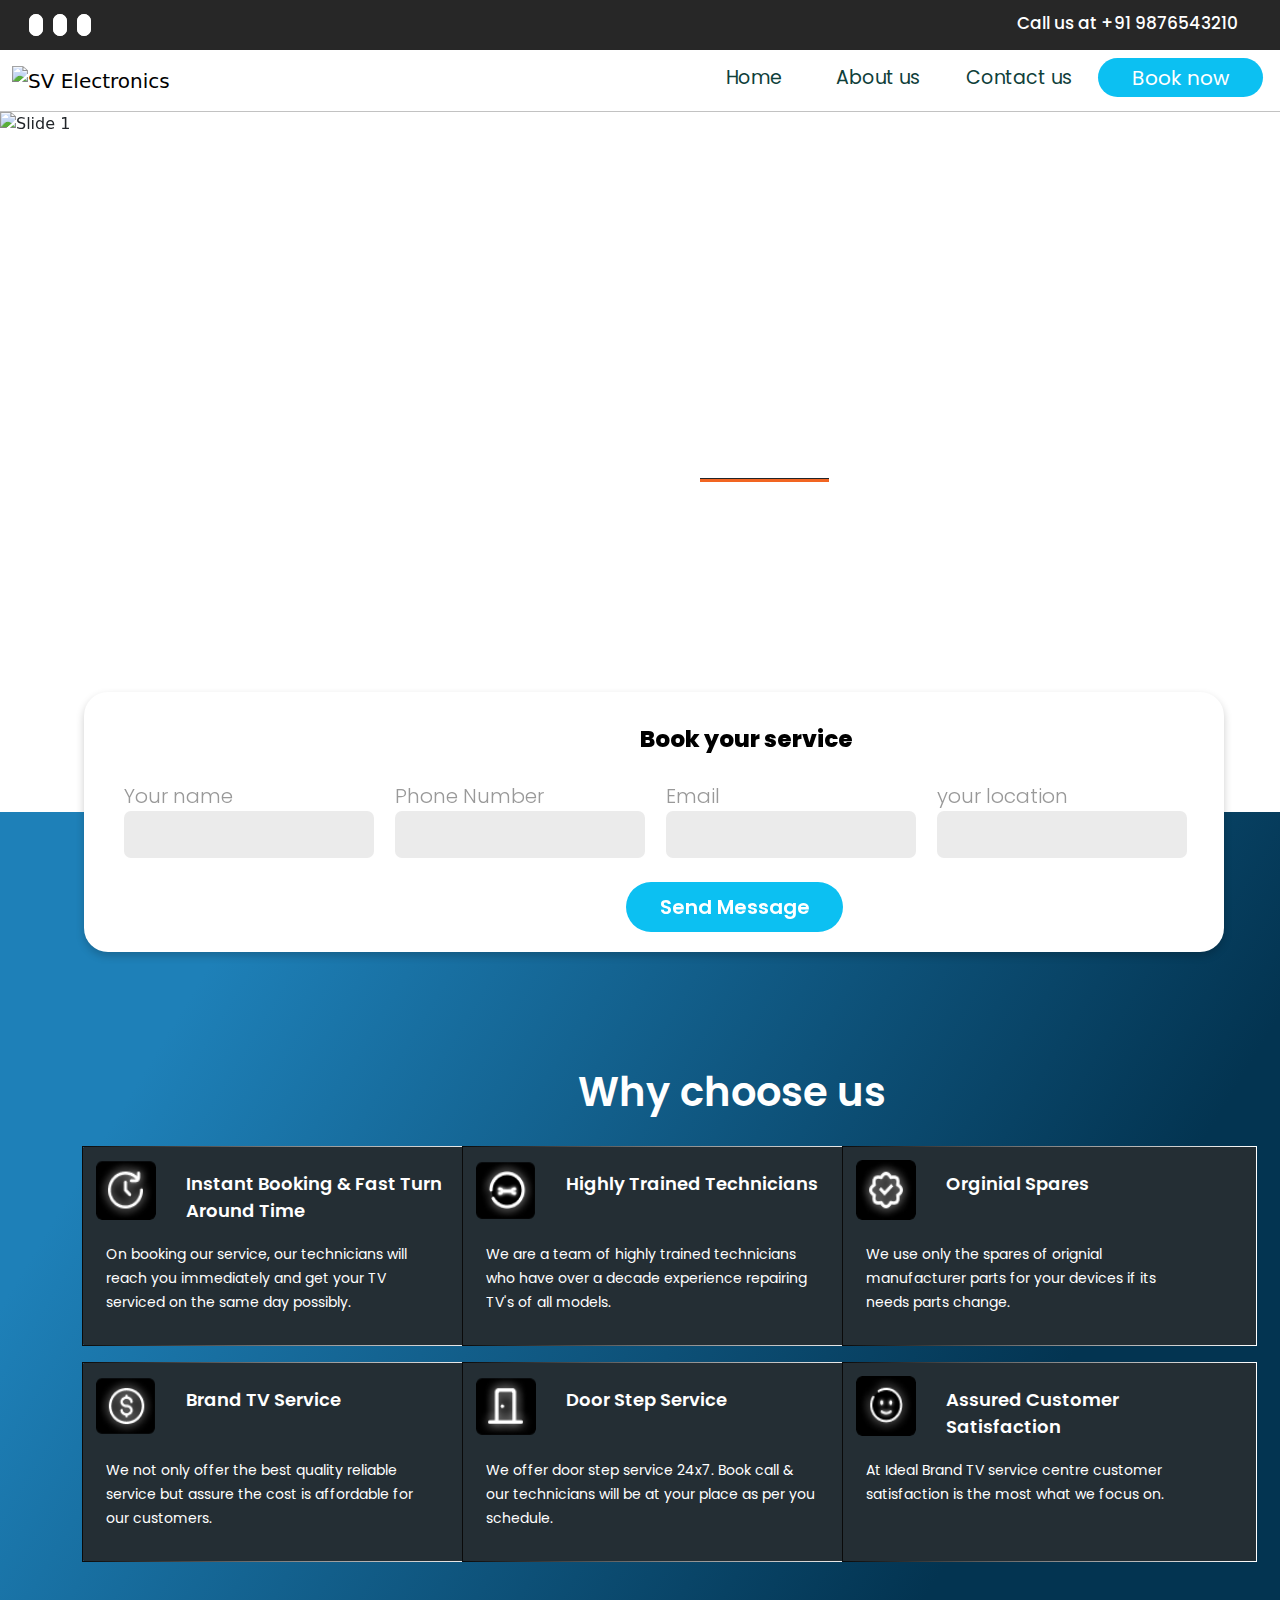
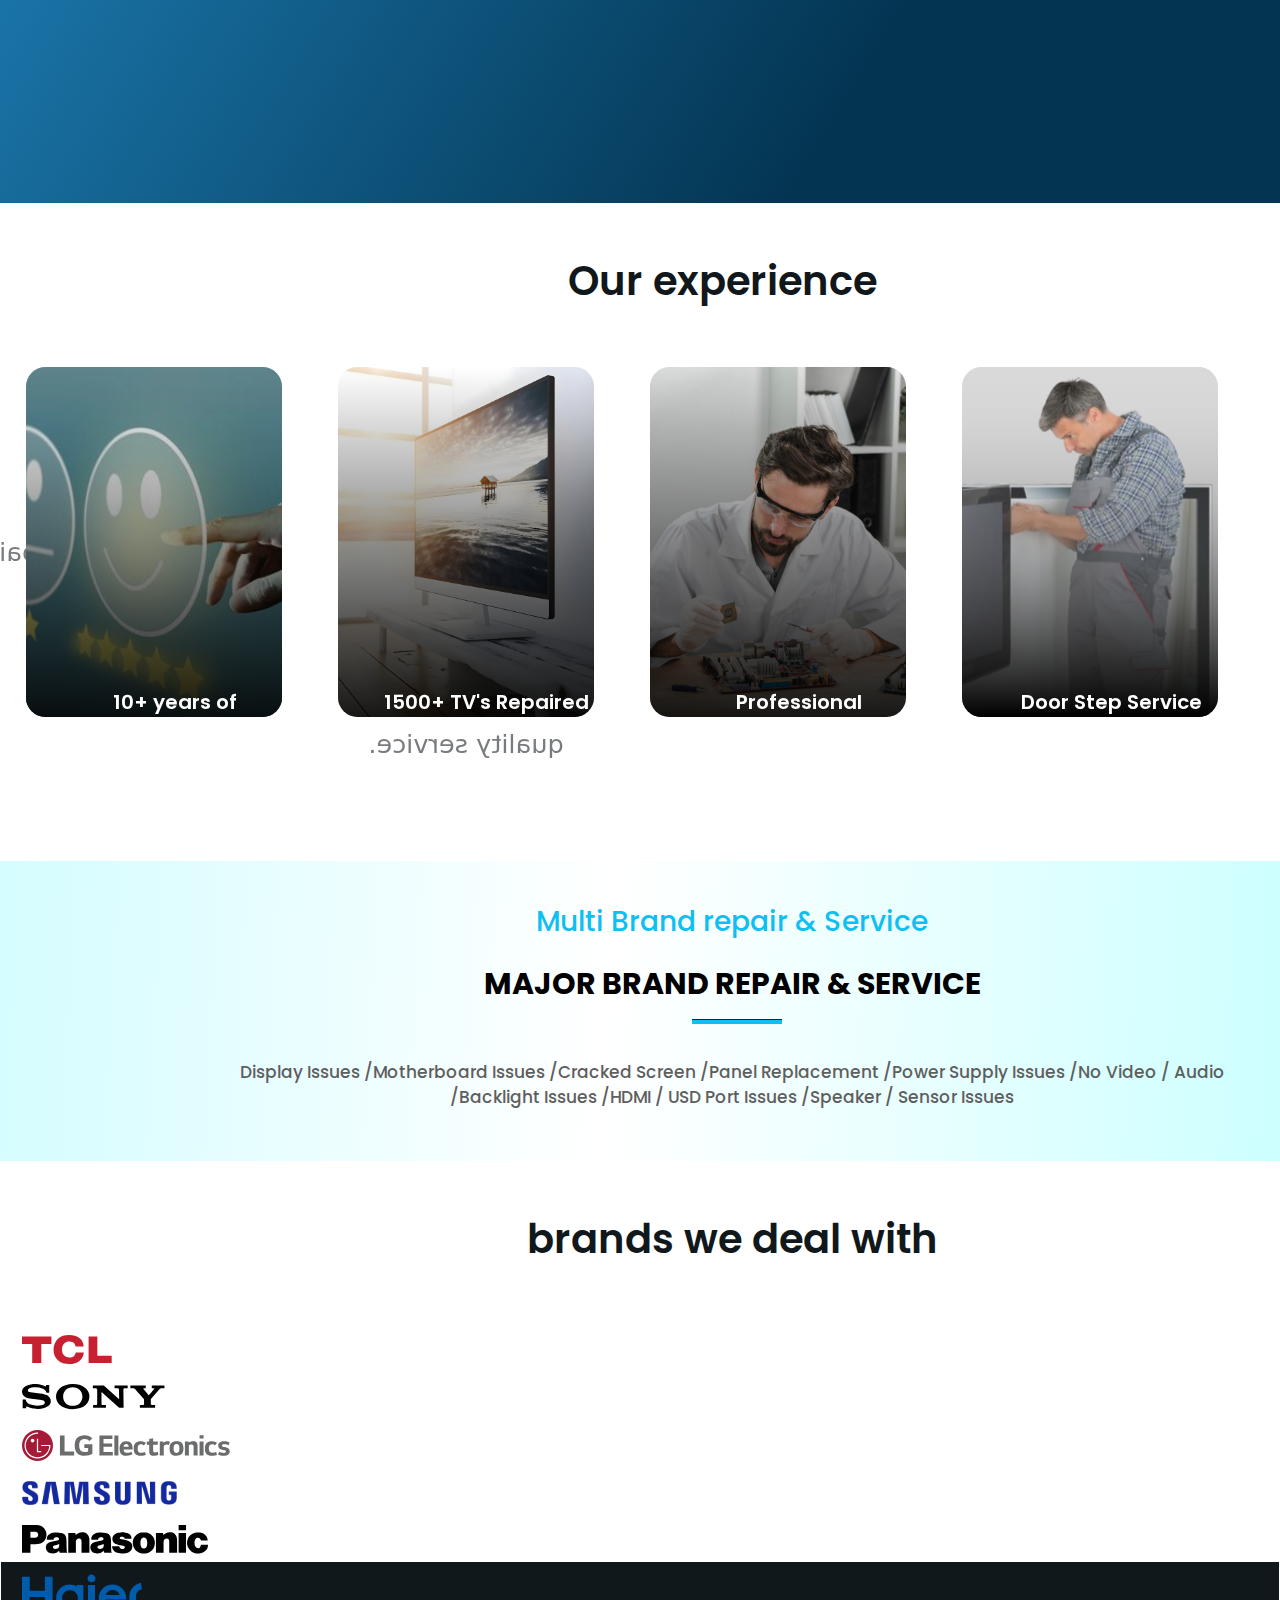
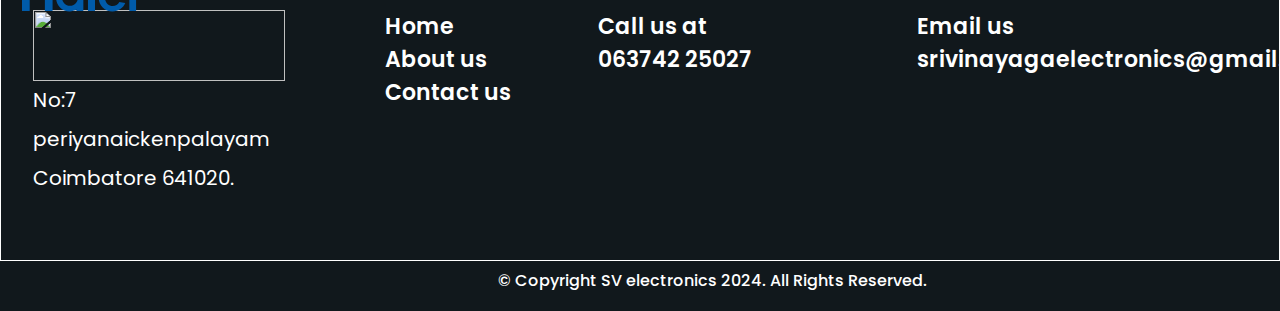
==== commit b8ab56f1: "changed in index.html and js files" ====
--- a/index.html
+++ b/index.html
@@ -237,14 +237,14 @@
       <figure>
           <img src="./Images/exp1.svg" alt="10+ years service">
           <figcaption class="aaa">10+ years of experience</figcaption>
-      <figcaption class="rotate-print">Lorem ipsum dolor sit amet consectetur</figcaption>
+      <figcaption class="rotate-print">Troubleshooting,Repairing and maintaining wide range of TV Models</figcaption>
       </figure>
       </div>
       <div class="flip-3d">
       <figure>
           <img src="./Images/exp2.svg" alt="Tv repair in coimbatore">
           <figcaption class="aaa">1500+ TV's Repaired</figcaption>
-          <figcaption class="rotate-print">Lorem ipsum dolor sit amet consectetur</figcaption>
+          <figcaption class="rotate-print">Demonstrating exceptional technical expertise and a strong commitment to quality service.</figcaption>
       </figure>
       </div>
 
@@ -252,14 +252,14 @@
       <figure>
           <img src="./Images/exp3.svg" alt="Tv Technicians">
           <figcaption class="aaa">Professional Technicians</figcaption>
-          <figcaption class="rotate-print">Lorem ipsum dolor sit amet consectetur</figcaption>
+          <figcaption class="rotate-print">Dedicated to delivering top-notch service and expertise.</figcaption>
       </figure>
       </div>
       <div class="flip-3d">
       <figure>
           <img src="./Images/exp4.svg" alt="Door step service">
           <figcaption class="aaa">Door Step Service</figcaption>
-          <figcaption class="rotate-print">Lorem ipsum dolor sit amet consectetur</figcaption>
+          <figcaption class="rotate-print">Bringing expert TV repairs directly to your home.</figcaption>
       </figure>
       </div>
       <!---->
--- a/index.css
+++ b/index.css
@@ -781,7 +781,7 @@
     transform: rotateY(.5turn) translateZ(1px);
     background: rgba(255, 255, 255, 0.9);
     text-align: center;
-    padding-top:95%;
+    padding-top:65%;
     opacity: 0.6;
     transition: 1s .5s opacity;
   }
--- a/index570.css
+++ b/index570.css
@@ -1,4 +1,4 @@
-@media(min-width:425px) and (max-width:1000px)
+@media(min-width:425px) and (max-width:760px)
 {
     .first-nav-bar
     {
@@ -922,5 +922,933 @@
     margin-top: 20px;
   }
   
+}
+
+
+@media(min-width:765px) and (max-width:1000px)
+{
+    .first-nav-bar
+    {
+        display: none;
+    }
+    .fb-links 
+    {
+        display: flex;
+    }
+    .first-nav-bars 
+    {
+        height: 50px;
+        gap: 0px;
+        border: 0px 0px 0.5px 0px;
+        opacity: 0px;
+
+        background: #272727;
+    }
+    .call-us h6
+    {
+        width: 239px;
+        height:34px;
+        top: 11px;
+        left: 120px;
+        gap: 0px;
+        opacity: 0px;
+        font-family:Poppins;
+        font-size:15px;
+        font-weight: 500;
+        line-height:40px;
+        text-align:end;
+        color:white;
+
+    }
+    .links 
+    {
+        margin: 0;
+    }
+    .facebook 
+    {
+        width: 8px;
+        height:24px;
+        top: 13px;
+        left: 1234px;
+        gap: 0px;
+        opacity: 0px;
+        font-size: 15px;
+        border:1px solid white;
+        padding:4px 8px;
+        border-radius:50px;
+        background-color: white;
+        color:black;
+    }
+    .twitter 
+    {
+        width:8px;
+        height:12px;
+        top: 14px;
+        left: 1267px;
+        gap: 0px;
+        opacity: 0px;
+        font-size:15px;
+        border:1px solid white;
+        padding:4px 8px;
+        border-radius:30px;
+        background-color: white;
+        color:black;
+    }
+    .pinterest 
+    {
+        width:8px;
+        height:12px;
+        top: 15px;
+        left: 1300px;
+        gap: 0px;
+        opacity: 0px;
+        font-size:15px;
+        border:1px solid white;
+        padding:4px 8px;
+        border-radius:50px;
+        background-color: white;
+        color:black;
+    }
+
+    .second-nav-bar img 
+    {
+        width: 194px;
+        height: 78px;
+        top: 47px;
+        left: 112px;
+        gap: 0px;
+        opacity: 0px;
+
+    }    
+    .home a 
+    {
+        width:48px;
+        height:45px;
+        top: 72px;
+        left: 685px;
+        gap: 0px;
+        opacity: 0px;
+        font-family:Poppins;
+        font-size: 19px;
+        font-weight: 400;
+        line-height: 24.04px;
+        text-align: left;
+        color: #0F403A;
+    }
+    .aboutus a
+    {
+        width:120px;
+        height:45px;
+        top: 72px;
+        left: 775px;
+        gap: 0px;
+        opacity: 0px;
+        font-family:Poppins;
+        font-size: 19px;
+        font-weight: 400;
+        line-height: 24.04px;
+        text-align: left;
+        color: #0F403A;
+    }
+    
+    .contactus a
+    {
+        width:130px;
+        height:45px;
+        top: 72px;
+        left: 890px;
+        gap: 0px;
+        opacity: 0px;
+        font-family:Poppins;
+        font-size: 19px;
+        font-weight: 400;
+        line-height: 24.04px;
+        text-align: left;
+        color: #0F403A;               
+    }
+    .booknow a 
+    {
+      text-decoration: none;
+    }
+    
+
+    .booknow button 
+    {
+        width: 165px;
+        height: 39px;
+        top: 86px;
+        left: 1245px;
+        gap: 0px;
+        border-radius: 19.5px;
+        opacity: 0px;
+        background-color:#0CC0F2;
+        font-family: Poppins;
+        font-size: 20px;
+        font-weight: 400;
+        line-height:20px;
+        text-align:center;
+        color:white;
+    }
+
+    /**/
+    .img-slide 
+    {
+        width:100%;
+        height:autopx;
+        gap: 0px;
+        opacity: 0px;
+    }
+    .captionslide h1 
+    {
+        position: absolute;
+        width:240px;
+        height: 64px;
+        top:180px;
+        left:270px;
+        gap: 0px;
+        font-family: Poppins;
+        font-size: 20px;
+        font-weight: 700;
+        line-height: 90px;
+        text-align:center;
+        opacity: 0px;
+        color:white;
+    }
+    
+    .captionslide h2
+    {
+        position: absolute;
+        width:400px;
+        height: 30px;
+        top:250px;
+        left:200px;
+        gap: 0px;
+        opacity: 0px;
+        font-family: Poppins;
+        font-size:15px;
+        font-weight: 500;
+        line-height: 30px;
+        text-align:center;
+        color:white;        
+    }
+    .captionslide .hr-orange 
+    {
+        position: absolute;
+        width:100px;
+        height:2px;
+        top:310px;
+        left:350px;
+        gap: 0px;
+        opacity:100;
+        background: #F26522;
+    }
+    .captionslide .carousel-para1 
+    {
+        position: absolute;
+        width:340px;
+        height: 45px;
+        top:350px;
+        left:220px;
+        gap: 0px;
+        opacity: 0px;
+        font-family: Poppins;
+        font-size:14px;
+        font-weight: 400;
+        line-height:24px;
+        text-align: left;
+        color:white;        
+    }
+    .captionslide .carousel-para2 
+    {
+        position: absolute;
+        width:300px;
+        height: 35px;
+        top:380px;
+        left:250px;
+        gap: 0px;
+        opacity: 0px;
+        font-family: Poppins;
+        font-size:14px;
+        font-weight: 600;
+        line-height: 34.5px;
+        text-align:left;
+        color:white;        
+    }
+    /**/
+    .book-your-service 
+   {
+    width:700px;
+    height:500px;
+    top:30px;
+    left:0px;
+    gap: 0px;
+    border-radius: 24px;
+    opacity: 0px;
+    background-color: white;
+    box-shadow: 0 4px 8px rgba(0, 0, 0, 0.2);
+    margin-left: 0px;
+    
+   }
+   .book-heading h1 
+   {
+    margin-top:30px;
+    width:700px;
+    height: 35px;
+    top: 730px;
+    left: 600px;
+    gap: 0px;
+    opacity: 0px;
+    font-family: Poppins;
+    font-size: 23px;
+    font-weight: 800;
+    line-height: 34.5px;
+    text-align: center;
+    color:black;
+   }
+   .book-form
+   {
+    display: flex;
+    width:300px;
+   }
+   .book-form label 
+   {
+
+    width: 200px;
+    height: 30px;
+    top: 809px;
+    left: 177px;
+    gap: 0px;
+    opacity: 0px;
+    font-family: Poppins;
+    font-size: 20px;
+    font-weight: 300;
+    line-height: 30px;
+    text-align:left;
+    color: #999999;    
+   }
+   .book-form input 
+   {
+    width:600px;
+    height: 47px;
+    top: 844px;
+    left: 178px;
+    gap: 0px;
+    border-radius: 7px;
+    opacity: 0px;
+    border:none;
+    background-color: #EBEBEB;
+   }
+   .book-sendmessage button 
+   {
+    width:380px;
+    height: 50px;
+    top: 911px;
+    left: 611px;
+    gap: 0px;
+    border-radius: 66px;
+    opacity: 0px;
+    background-color:#0CC0F2;
+    font-family: Poppins;
+    font-size: 20px;
+    font-weight: 600;
+    line-height: 30px;
+    text-align:center;
+    color:white;
+    margin-left: 150px;
+   }
+
+   .why-choose
+   {
+    background: linear-gradient(121.36deg, #1E80B8 16.03%, #033451 74.54%);
+    width:100%;
+    height:2200px;
+    gap: 0px;
+    opacity: 0px;
+    top:0px;
+    padding-top: 30px;
+   }
+   .why-choose-heading h1
+   {
+    width:700px;
+    height: 60px;
+    top:1000px;
+    left: 569px;
+    gap: 0px;
+    opacity: 0px;
+    font-family: Poppins;
+    font-size: 30px;
+    font-weight: 600;
+    line-height: 60px;
+    text-align: center;
+    margin-top: 30px;
+    color:white;    
+   }
+
+   /* .card-style 
+   {
+    border:3px solid transparent;
+    position: relative;
+    border-radius:15px;
+    border-image: linear-gradient(to right,black,white);
+     border-image-slice:1;
+     padding: 3px;
+    
+   } */
+  
+   .why-choose-card
+   {
+    background-color:#242E34;
+    width:100%;
+    height:220px;
+    top: 1199px;
+    left:30px; 
+    gap: 0px;
+    opacity: 0px;
+    border:0.5px solid transparent;
+    border-radius:5px;
+    border-image: linear-gradient(to right,rgb(237, 89, 89),white);
+     border-image-slice:1;
+    
+    
+    /* border-image: linear-gradient(to right,black 80%, white 50%); */
+    /* border: 1px solid; */
+
+    
+    
+
+    /*border-radius: 10px;*/
+
+   }
+   .why-choose-title 
+   {
+    display: flex;
+    
+   }
+   .why-choose-title img 
+   {
+
+    width:60px;
+    height:60px;
+    top: 1233px;
+    left: 115px;
+    gap: 0px;
+     border-radius: 6px; 
+    opacity: 0px;
+    margin: 10px;
+   }
+   .why-choose-title h5 
+   {
+    width:400px;
+    height: 54px;
+    top: 1231px;
+    left: 185px;
+    gap: 0px;
+    opacity: 0px;
+    font-family: Poppins;
+    font-size: 18px;
+    font-weight: 600;
+    line-height: 27px;
+    text-align:left;
+    color:white;   
+    margin-left:20px;
+    margin-top:20px; 
+   }
+   .why-choose-text 
+   {
+    width:600px;
+    height: 72px;
+    top: 1305px;
+    left: 109px;
+    gap: 0px;
+    opacity: 0px;
+    font-family: Poppins;
+    font-size: 14px;
+    font-weight: 400;
+    line-height: 24px;
+    text-align: left;
+    color: #FFFFFF; 
+    margin-top:15px;
+    margin-left: 10px;   
+   }
+
+   /**/
+   .experience h1
+   {
+    width:700px;
+    height: 60px;
+    top: 1912px;
+    left: 568px;
+    gap: 0px;
+    opacity: 0px;
+    font-family: Poppins;
+    font-size:30px;
+    font-weight: 600;
+    line-height: 60px;
+    text-align: center;
+    color: #11181C;    
+   }
+   div.flip-3d 
+   {
+    margin-left:250px;
+    position: relative;
+   }
+   div.flip-3d figcaption.aaa 
+   {
+    position: absolute;
+    top:170px;
+    left:30px;
+    width: 238px;
+    height: 30px;
+    gap: 0px;
+    opacity: 0px;
+    font-family: Poppins;
+    font-size: 20px;
+    font-weight: 600;
+    line-height: 30px;
+    text-align: center;
+    color:white;    
+   }
+   div.flip-3d figcaption.rotate-print
+   {
+    position: absolute;
+    top:240px;
+    left:30px;
+    width: 238px;
+    height: 30px;
+    gap: 0px;
+    opacity: 0px;
+    font-family: Poppins;
+    font-size: 15px;
+    font-weight:500;
+    line-height: 30px;
+    text-align: center;
+    color:white;    
+   }
+
+   .repair 
+   {
+    height:500px;
+    top: 2501px;
+    gap: 0px;
+    opacity: 0px;
+    background: linear-gradient(93.14deg, rgba(0, 240, 255, 0.2) -9.1%, #FFFFFF 47.56%, #C9FFFF 104.22%);
+   }
+   .repair-heading2 h2
+   {
+    width:700px;
+    height: 42px;
+    top: 2540px;
+    left: 524px;
+    gap: 0px;
+    opacity: 0px;
+    font-family: Poppins;
+    font-size: 20px;
+    font-weight: 500;
+    line-height: 42px;
+    text-align: center;
+    color: #0CC0F2;   
+    padding-top:40px;
+    margin-left:10px;
+   }
+   .repair-heading1 h1
+   {
+    width:700px;
+    height: 45px;
+    top: 2577px;
+    left: 472px;
+    gap: 0px;
+    opacity: 0px;
+    font-family: Poppins;
+    font-size: 30px;
+    font-weight: 700;
+    line-height: 45px;
+    text-align: center;
+    color: #000000; 
+    padding-top:50px;  
+   }
+   .hr-blue 
+   {
+    width:140px;
+    height:5px;
+    top: 2629px;
+    left: 690px;
+    gap: 0px;
+    opacity:100;
+    background: #0CC0F2;
+    margin-left:300px;
+    margin-top:80px;
+   }
+    .repair-para p
+   {
+    width:700px;
+    height: 52px;
+    top: 2646px;
+    left: 186px;
+    gap: 0px;
+    opacity: 0px;
+    font-family: Poppins;
+    font-size: 17px;
+    font-weight: 500;
+    line-height: 25.5px;
+    text-align: center;
+    color: #5E5E5E;
+    padding-top:20px;   
+   }
+
+   .brand-container 
+   {
+        width:100%;
+        height:400px;
+   }
+   .brands h2 
+   {
+    width:700px;
+    height: 60px;
+    top: 2842px;
+    left: 514px;
+    gap: 0px;
+    opacity: 0px;
+    font-family: Poppins;
+    font-size: 40px;
+    font-weight: 600;
+    line-height: 60px;
+    text-align: center;
+    color: #11181C;    
+   }
+   /* .brand-image img 
+   {
+    width: 189.69px;
+    height:25px;
+    top: 2943px;
+    left: 74px;
+    gap: 0px;
+    opacity: 0px;
+   } */
+
+   
+
+   .carousel-cell img {
+    max-height: 100px;
+    margin: 0 auto;
+
+  }
+  /* .carousel {
+    background: #EEE;
+  } */
+  .carousel-cell {
+    width:100%;
+    padding: 10px;
+    padding-left:250px;
+    margin-top: 50px;
+  }
+
+  /**/
+  .footer-part
+   {
+    width:100%;
+    height:650px;
+    top: 3136px;
+    gap: 0px;
+    opacity: 0px;
+    background: #11181C;
+    border:1px solid white;
+   }
+   /* .footer-1 
+   {
+    padding-top:50px;
+    padding-left: 20px;
+   } */
+   .footer-1 img 
+   {
+        width: 247px;
+        height: 104px;
+        top: 5913px;
+        left: 120px;
+        gap: 0px;
+        opacity: 0px;
+   }
+   .footer-1 address 
+   {
+        width:300px;
+        height: 140px;
+        top: 6030px;
+        left: 120px;
+        gap: 0px;
+        opacity: 0px;
+        font-family:Poppins;
+        font-size:25px;
+        font-weight: 500;
+        line-height:30.89px;
+        text-align: left;
+        color: #FFFFFF;
+        margin-top: 10px;    
+   }
+   .footer-2 ul 
+   {
+    list-style-type: none;
+    margin-left: 0px;
+    padding-left: 0px;
+   }
+   .home-footer 
+   {
+    text-decoration: none;
+        width:300px;
+        height: 39px;
+        left:60px;
+        gap: 0px;
+        opacity: 0px;
+        font-family:Poppins;
+        font-size:20px;
+        font-weight:500;
+        line-height: 39.3px;
+        text-align:left;
+        color: #FFFFFF;   
+   }
+   .footer-3 ul
+   {
+    list-style-type: none;
+    margin-left: 0px;
+    padding-left: 0px;
+   }
+   .call-us-footer
+   {
+    text-decoration: none;
+        width:300px;
+        height: 39px;
+        left:60px;
+        gap: 0px;
+        opacity: 0px;
+        font-family:Poppins;
+        font-size:20px;
+        font-weight:500;
+        line-height: 39.3px;
+        text-align:left;
+        color: #FFFFFF;     
+   }
+   .footer-4 ul 
+   {
+    list-style-type: none;
+    margin-left: 0px;
+    padding-left: 0px;
+   }
+   .email-footer 
+   {
+        text-decoration: none;
+        width:300px;
+        height: 39px;
+        left:60px;
+        gap: 0px;
+        opacity: 0px;
+        font-family:Poppins;
+        font-size:20px;
+        font-weight:500;
+        line-height: 39.3px;
+        text-align:left;
+        color: #FFFFFF;     
+   }
+   /**/
+   .last-line
+   {
+    width:100%;
+    height:80px;
+    background: #11181C;
+   }
+   .last-line p 
+   {
+    width:400px;
+    height:40px;
+    top: 3480px;
+    left: 509px;
+    gap: 0px;
+    opacity: 0px;
+    font-family: Poppins;
+    font-size: 16px;
+    font-weight: 500;
+    line-height: 24px;
+    text-align: center;
+    color:white;    
+   }
+
+   /**/
+   .aboutus-repair 
+  {
+    width:100%;
+    height:320px;
+    top: 161px;
+    gap: 0px;
+    opacity: 0px;
+    background: linear-gradient(93.14deg, rgba(0, 240, 255, 0.2) -9.1%, #FFFFFF 47.56%, #C9FFFF 104.22%);
+
+  }
+   .about-us-content
+  {
+    width:100%;
+    height:1800px;
+    top: 400px;
+    left: 1px;
+    gap: 0px;
+    opacity: 0px;
+    background: linear-gradient(121.36deg, #1E80B8 16.03%, #033451 74.54%);
+
+  }
+  .aboutus-para
+  {
+    width:400px;
+    height:300px;
+    top: 512px;
+    left: 743px;
+    gap: 0px;
+    opacity: 0px;
+    font-family: Poppins;
+    font-size:16px;
+    font-weight: 400;
+    line-height: 31.5px;
+    text-align: left;
+    color:white;
+    padding-top: 20px;
+    margin-top:50px;
+  }
+  .repair-heading-aboutus h2 
+  {
+    width:700px;
+    height:10px;
+    top: 313px;
+    left: 642px;
+    gap: 0px;
+    opacity: 0px;
+    font-family: Poppins;
+    font-size: 30px;
+    font-weight: 700;
+    line-height: 45px;
+    text-align: center;
+    margin-top: 20px;
+    color: #000000;
+  }
+  .repair-para-aboutus p
+  {
+    width:700px;
+    height: 45px;
+    top: 313px;
+    left: 642px;
+    gap: 0px;
+    opacity: 0px;
+    font-family: Poppins;
+    font-size: 30px;
+    font-weight: 700;
+    line-height: 45px;
+    text-align: center;
+    color: #000000;    
+  }
+  .aboutus-heading1 
+  {
+    width:400px;
+    height: 45px;
+    top: 2577px;
+    left: 472px;
+    gap: 0px;
+    opacity: 0px;
+    font-family: Poppins;
+    font-size: 20px;
+    font-weight: 700;
+    line-height: 45px;
+    text-align: center;
+    color: #000000; 
+    padding-top:50px;
+  }
+
+  .contactus-repair 
+  {
+    width:100%;
+    height:150px;
+    top: 161px;
+    left: 1px;
+    gap: 0px;
+    opacity: 0px;
+    background: linear-gradient(93.14deg, rgba(0, 240, 255, 0.2) -9.1%, #FFFFFF 47.56%, #C9FFFF 104.22%);
+
+  }
+  .contact-section {
+            
+    border-radius: 24px;
+  
+    /* display: flex;
+    flex-wrap: wrap; */
+    justify-content: center;
+  }
+  .contact-form h2 
+  {
+    
+    font-family: Poppins;
+    font-size: 23px;
+    font-weight: 800;
+    line-height: 34.5px;
+    text-align: center;
+    color:black;
+  }
+  .contact-form, .contact-info {
+    flex: 1;
+    min-width: 300px;
+    margin: 20px;
+  }
+  .contact-form {
+    
+    background-color: white;
+    box-shadow: 0 4px 8px rgba(0, 0, 0, 0.2);
+    padding:40px;
+    border-radius: 10px;
+  }
+  .contact-form input 
+  {
+    width:550px;
+    height: 45.15px;
+    top: 489.34px;
+    left: 188px;
+    gap: 0px;
+    border-radius: 7px;
+    opacity: 0px;
+    background: #EBEBEB;
+    border:none;
+  }
+  .contact-form textarea 
+  {
+    width:550px;
+    height:80.15px;
+    top: 489.34px;
+    left: 188px;
+    gap: 0px;
+    border-radius: 7px;
+    opacity: 0px;
+    background: #EBEBEB;
+    border:none;
+  }
+  .contact-form label 
+  {
+    font-family: Poppins;
+    font-size: 20px;
+    font-weight: 300;
+    line-height: 30px;
+    text-align: center;
+    color: #999999;
+  }
+  .contact-form button 
+  {
+    width: 217px;
+    height: 50px;
+    top: 1064px;
+    left: 306px;
+    gap: 0px;
+    border-radius: 66px;
+    opacity: 0px;
+    font-family: Poppins;
+    background: #0CC0F2;
+    font-size: 20px;
+    font-weight: 600;
+    line-height: 30px;
+    text-align:center;
+    color: #FFFFFF;
+    margin-left: 200px;
+    margin-top: 30px;
+  }
+  
 
 }